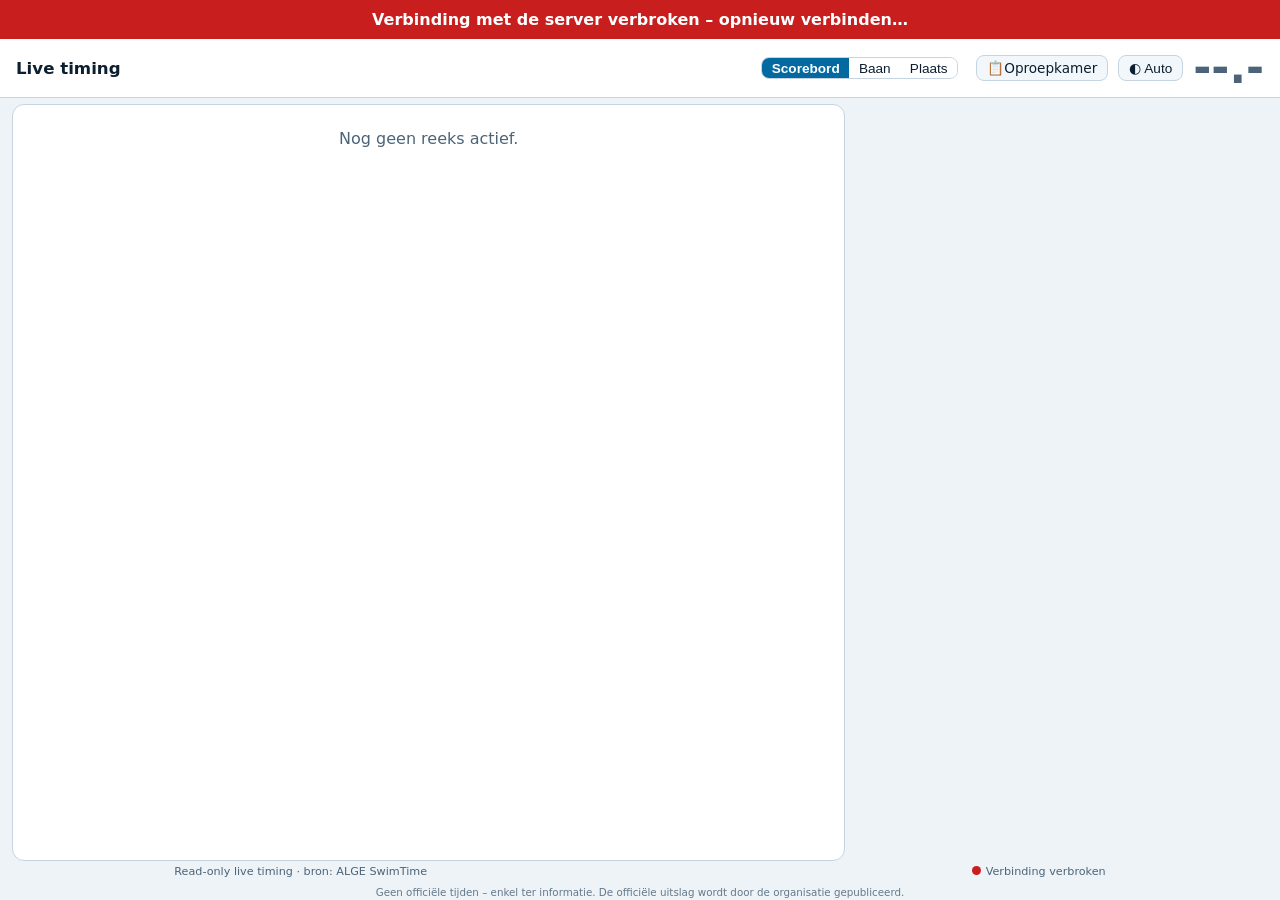
==== static/index.html @ dc3d82ea "1.1.18: race-weergave per baan (geschat, leert tempoverdeling), simulator met het ingeladen programm" ====
<!DOCTYPE html>
<html lang="nl-BE">
<head>
<meta charset="utf-8"><meta name="robots" content="noindex,nofollow">
<meta name="viewport" content="width=device-width, initial-scale=1">
<title>Live timing</title>
<script id="themeinit">
try{var t=localStorage.getItem('lt_theme');if(t==='light'||t==='dark')document.documentElement.setAttribute('data-theme',t)}catch(e){}
</script>
<style>
:root{color-scheme:dark;--amber:#ffa726;--bg:#07131f;--card:#0e2233;--card2:#12293d;--border:#23445e;--text:#e8f1f8;--muted:#9bb2c4;--accent:#38bdf8;--danger:#ff5d5d;--success:#34d399;--warning:#fbbf24;--gold:#f5c542;--silver:#cfd8e0;--bronze:#d9884a;--flash:#38bdf8;--onacc:#04121c;--onwarn:#111;--onok:#04121c;}
@media (prefers-color-scheme:light){:root:not([data-theme="dark"]){color-scheme:light;--amber:#b45309;--bg:#eef3f7;--card:#fff;--card2:#f2f7fb;--border:#c5d4e0;--text:#0b1f30;--muted:#4b6479;--accent:#0369a1;--danger:#c81e1e;--success:#047857;--warning:#92600a;--gold:#8a6400;--silver:#5b6b78;--bronze:#a2561c;--flash:#0ea5e9;--onacc:#fff;--onwarn:#fff;--onok:#fff;}}
:root[data-theme="light"]{color-scheme:light;--amber:#b45309;--bg:#eef3f7;--card:#fff;--card2:#f2f7fb;--border:#c5d4e0;--text:#0b1f30;--muted:#4b6479;--accent:#0369a1;--danger:#c81e1e;--success:#047857;--warning:#92600a;--gold:#8a6400;--silver:#5b6b78;--bronze:#a2561c;--flash:#0ea5e9;--onacc:#fff;--onwarn:#fff;--onok:#fff;}
:root[data-theme="dark"]{color-scheme:dark;--amber:#ffa726;--bg:#07131f;--card:#0e2233;--card2:#12293d;--border:#23445e;--text:#e8f1f8;--muted:#9bb2c4;--accent:#38bdf8;--danger:#ff5d5d;--success:#34d399;--warning:#fbbf24;--gold:#f5c542;--silver:#cfd8e0;--bronze:#d9884a;--flash:#38bdf8;--onacc:#04121c;--onwarn:#111;--onok:#04121c;}
*{box-sizing:border-box}
html,body{margin:0;background:var(--bg);color:var(--text);font-family:system-ui,-apple-system,"Segoe UI",Roboto,Arial,sans-serif;overflow-x:hidden}
main{max-width:1600px;margin:0 auto;padding:12px 16px 24px}
.banner{padding:10px 16px;font-weight:600;text-align:center}
.banner[hidden]{display:none}
#bnConn{background:var(--danger);color:#fff}
#bnData{background:var(--warning);color:var(--onwarn)}
header .meet{color:var(--muted);font-size:14px}
h1{font-size:clamp(18px,3.2vw,36px);margin:4px 0;line-height:1.2}
.topbar{position:sticky;top:0;z-index:20;display:flex;justify-content:space-between;align-items:center;gap:10px;padding:6px 16px;background:var(--card);border-bottom:1px solid var(--border)}
.tbt{font-size:13px;color:var(--muted);overflow:hidden;text-overflow:ellipsis;white-space:nowrap;min-width:0}
.mini{font-size:clamp(18px,4vw,30px);font-weight:700;font-variant-numeric:tabular-nums;white-space:nowrap}
.mini.running{color:var(--accent)}.mini.stopped{color:var(--success)}.mini.idle{color:var(--muted)}.mini.ready{color:var(--warning);font-size:14px;animation:pulse 1s infinite}
.sub{color:var(--muted);font-size:14px}
.clockbox{background:var(--card);border:1px solid var(--border);border-radius:12px;margin:12px 0;padding:10px 14px;text-align:center}
#clock{font-size:clamp(44px,14vw,140px);font-weight:700;line-height:1.05;font-variant-numeric:tabular-nums;letter-spacing:.02em}
#clock.ready{animation:pulse 1s infinite;color:var(--warning);font-size:clamp(28px,8vw,80px)}
#clock.running{color:var(--accent)}
#clock.stopped{color:var(--success)}
#clock.idle{color:var(--muted)}
@keyframes pulse{50%{opacity:.35}}
.records{font-size:13px;color:var(--muted);margin:6px 0}
.records b{color:var(--gold)}
.toolbar{display:flex;gap:8px;align-items:center;flex-wrap:wrap;margin:8px 0;font-size:13px;color:var(--muted)}
.seg{display:inline-flex;border:1px solid var(--border);border-radius:8px;overflow:hidden}
.seg button{background:var(--card);color:var(--text);border:0;padding:8px 12px;font-size:13px;cursor:pointer}
.seg button[aria-pressed=true]{background:var(--accent);color:var(--onacc);font-weight:700}
.tablewrap{overflow-x:auto;background:var(--card);border:1px solid var(--border);border-radius:12px}
table{border-collapse:collapse;width:100%}
th,td{padding:8px;text-align:right;white-space:nowrap;border-bottom:1px solid var(--border);font-variant-numeric:tabular-nums}
th{font-size:12px;color:var(--muted);font-weight:600;text-transform:uppercase}
td.l,th.l{text-align:left}
td.lane{text-align:center;font-weight:700;color:var(--muted);width:2.2em}
td.name{font-weight:600;max-width:42vw;overflow:hidden;text-overflow:ellipsis}
td.name small{display:none;color:var(--muted);font-weight:400}
tr.empty td{color:var(--muted);opacity:.5;padding:3px 8px;font-size:12px}
td.time{font-size:clamp(16px,2.2vw,28px);font-weight:600}
td.fin{font-size:clamp(17px,2.6vw,32px);font-weight:700}
td.rank{font-size:clamp(16px,2.2vw,28px);font-weight:700;text-align:center;width:2.6em}
td.rt{color:var(--muted)}
sup.r{font-size:10px;color:var(--muted);margin-left:3px}
.m{color:var(--danger)}
.mlab{display:inline-block;font-size:10px;font-weight:700;border:1px solid var(--danger);border-radius:4px;padding:0 3px;margin-left:4px;vertical-align:middle;color:var(--danger)}
.sus{color:var(--amber)}
.slab{display:inline-block;font-size:10px;font-weight:700;border:1px solid var(--amber);border-radius:4px;padding:0 4px;margin-left:4px;vertical-align:middle;color:var(--amber);cursor:help}
.legend{font-size:12px;color:var(--muted);margin:8px 2px 0;display:flex;gap:14px;flex-wrap:wrap;align-items:center}
.legend .mlab,.legend .slab{margin-left:0;margin-right:4px}
.corr{font-size:11px;color:var(--warning);margin-left:4px;cursor:help}
.p1{color:var(--gold)}.p2{color:var(--silver)}.p3{color:var(--bronze)}
td.fin.medal{box-shadow:inset 3px 0 0 currentColor}
.flash{animation:fl 1.5s ease-out both}
@keyframes fl{0%{background:var(--flash);color:#04121c}100%{background:transparent}}
.nodata{padding:24px;text-align:center;color:var(--muted)}
section.hist{margin-top:20px;background:var(--card);border:1px solid var(--border);border-radius:12px;padding:0 12px}
summary{cursor:pointer;padding:12px 0;font-weight:700;font-size:16px}
.hist input{width:100%;padding:10px;font-size:15px;border-radius:8px;border:1px solid var(--border);background:var(--card2);color:var(--text);margin-bottom:10px}
.hitem{border-top:1px solid var(--border);padding:10px 0}
.hitem h3{margin:0 0 6px;font-size:15px}
.hitem h3 span{color:var(--muted);font-weight:400;font-size:12px}
.hrow{display:flex;gap:8px;align-items:baseline;padding:3px 0;font-size:15px}
.hrow .pl{width:2em;text-align:center;font-weight:700}
.hrow .nm{flex:1;min-width:0;overflow:hidden;text-overflow:ellipsis;white-space:nowrap}
.hrow .cl{color:var(--muted);font-size:12px;width:4.5em}
.hrow .tm{font-weight:700;font-variant-numeric:tabular-nums}
footer{max-width:1600px;margin:0 auto;padding:8px 16px 20px;font-size:12px;color:var(--muted);display:flex;justify-content:space-between;gap:8px;flex-wrap:wrap}
.dot{display:inline-block;width:9px;height:9px;border-radius:50%;background:var(--danger);margin-right:5px}
.dot.ok{background:var(--success)}
td.sps{white-space:normal;text-align:left;min-width:14em}
.spg{display:grid;grid-template-columns:repeat(4,minmax(4.4em,1fr));gap:3px 8px;font-size:clamp(14px,1.7vw,24px);text-align:left}
.sc{display:flex;flex-direction:column;line-height:1.1;padding:1px 4px;border-radius:5px;min-width:0}
.sd{font-size:.5em;color:var(--muted);font-weight:600}
.stm{font-weight:600;white-space:nowrap}
.sc.fin .stm{font-weight:800}
.sc.fin{box-shadow:inset 0 -2px 0 var(--accent)}
.sc.empty .stm{color:var(--muted)}
.sc.m .stm{color:var(--danger)}
.sc.sus .stm{color:var(--amber)}
.sc .rsn{font-size:.5em;color:var(--danger);font-weight:600;line-height:1.1;overflow-wrap:anywhere}
body.jv .sc .rsn{display:block}
.chip.empty{opacity:.55}
@media (max-width:700px){.spg{font-size:13px;gap:2px 4px}td.sps{min-width:0}}
@media (max-width:560px){.col-club{display:none}td.name small{display:block}th,td{padding:8px 5px}}
@media (max-width:460px){.col-rt{display:none}}

#jury{display:none}
body.jury #jury{display:block}
body.jury section.hist{display:none}
body.jury main{max-width:1900px}
.jbtn{background:var(--card);color:var(--text);border:1px solid var(--border);border-radius:8px;padding:8px 12px;font-size:13px;cursor:pointer}
.jbtn[aria-pressed=true]{background:var(--accent);color:var(--onacc);font-weight:700}
@media (min-width:1000px){
 body.jury #layout{display:grid;grid-template-columns:minmax(0,var(--jl,67fr)) minmax(0,var(--jr,33fr));gap:16px;align-items:start}
 body.jury #cur{min-width:0}
 body.jury #jury{position:sticky;top:52px;max-height:calc(100vh - 64px);overflow-y:auto}
}
@media (max-width:999px){body.jury #jury{margin-top:16px}}
.jcard{background:var(--card);border:1px solid var(--border);border-radius:12px;padding:12px;margin-bottom:12px}
.jcard h3{margin:0 0 8px;font-size:clamp(15px,1.4vw,20px);line-height:1.25}
.jcard h3 small{color:var(--muted);font-weight:400;font-size:.75em;margin-left:6px}
.jbadge{display:inline-block;background:var(--danger);color:#fff;border-radius:999px;font-size:12px;padding:1px 8px;margin-left:6px;vertical-align:middle}
.issues{margin:0 0 10px;padding:0;list-style:none;font-size:clamp(13px,1.15vw,17px)}
.issues li{padding:5px 8px;border-left:4px solid;border-radius:4px;margin-bottom:4px;background:var(--card2)}
.issues .fout{border-color:var(--danger);color:var(--danger);font-weight:600}
.issues .waarschuwing{border-color:var(--amber);color:var(--amber)}
.issues .info{border-color:var(--accent);color:var(--muted)}
.issues .none{border-color:var(--success);color:var(--success)}
.jsw{padding:6px 0;border-top:1px solid var(--border)}
.jrow{display:grid;grid-template-columns:1.6em 1.6em 1fr auto auto;gap:8px;align-items:baseline;font-size:clamp(14px,1.25vw,19px)}
.jrow .pl{font-weight:700;text-align:center}
.jrow .ln{color:var(--muted);text-align:center}
.jrow .nm{overflow:hidden;text-overflow:ellipsis;white-space:nowrap;font-weight:600}
.jrow .nm small{color:var(--muted);font-weight:400;margin-left:6px}
.jrow .rt{color:var(--muted);font-size:.85em}
.jrow .tm{font-weight:700;font-variant-numeric:tabular-nums}
.chips{display:grid;grid-template-columns:repeat(4,1fr);gap:4px;margin-top:4px}
.chip{font-size:clamp(11px,.95vw,15px);background:var(--card2);border:1px solid var(--border);border-radius:6px;padding:2px 5px;font-variant-numeric:tabular-nums;white-space:nowrap;overflow:hidden}
.chip b{color:var(--muted);font-weight:600;margin-right:3px}
.chip{white-space:normal}
.chip.ok{background:rgba(52,211,153,.16);border-color:rgba(52,211,153,.65)}
.chip.bad{background:rgba(255,93,93,.18);border-color:var(--danger)}
.chip .ct{white-space:nowrap;font-weight:600}
.chip .why{display:block;font-size:.78em;line-height:1.2;color:var(--danger);font-weight:600;margin-top:2px;overflow-wrap:anywhere}
.jsw.bad{background:rgba(255,93,93,.12);border-radius:6px}
.jsw.bad .tm{color:var(--danger)}
.jwhy{font-size:clamp(11px,.95vw,14px);color:var(--danger);font-weight:600;padding:2px 0 0 3.6em;overflow-wrap:anywhere}
.jnone{font-size:13px;color:var(--muted);margin-top:6px}

.tbr{display:flex;align-items:center;gap:10px}
.tbtn{background:var(--card2);color:var(--text);border:1px solid var(--border);border-radius:8px;padding:4px 10px;font-size:13px;cursor:pointer;white-space:nowrap}
body.pub .jbtn,body.pub .legend,body.pub .toolbar{display:none}
.hch{margin:2px 0 6px 2.5em}

.rsn{display:none}
.keys{opacity:.8}
@media (min-width:1000px){
 html:has(body.jv.jury){height:100%}
 body.jv.jury{height:100vh;height:100dvh;overflow:hidden;display:flex;flex-direction:column}
 body.jv.jury .banner,body.jv.jury .topbar,body.jv.jury footer{flex:0 0 auto}
 body.jv.jury .topbar{padding:4px 16px}
 body.jv.jury .tbt{font-size:clamp(14px,1.3vw,20px);color:var(--text);font-weight:600}
 body.jv.jury .mini{font-size:clamp(28px,3.4vw,52px)}
 body.jv.jury main{flex:1 1 auto;min-height:0;max-width:none;width:100%;margin:0;padding:6px 12px 2px;display:flex;flex-direction:column}
 body.jv.jury header,body.jv.jury .clockbox,body.jv.jury .toolbar,body.jv.jury .records{display:none}
 body.jv.jury #layout{flex:1 1 auto;min-height:0;grid-template-columns:minmax(0,var(--jl,67fr)) minmax(0,var(--jr,33fr));gap:12px;align-items:stretch}
 body.jv.jury #cur{display:flex;flex-direction:column;min-height:0;min-width:0}
 body.jv.jury .tablewrap{flex:1 1 auto;min-height:0;overflow:hidden;font-size:var(--tf,16px)}
 body.jv.jury .tablewrap table{font-size:inherit}
 body.jv.jury .tablewrap td{font-size:1em;padding:.2em .45em}
 body.jv.jury .tablewrap td.time,body.jv.jury .tablewrap td.rank{font-size:1em}
 body.jv.jury .tablewrap td.fin{font-size:1.1em}
 body.jv.jury .tablewrap td.name{max-width:none}
 body.jv.jury .tablewrap th{font-size:.55em;padding:.3em .45em}
 body.jv.jury .tablewrap tr.empty td{font-size:.5em;padding:.1em .4em}
 body.jv.jury .tablewrap .mlab,body.jv.jury .tablewrap .slab,body.jv.jury .tablewrap .corr{font-size:.5em}
 body.jv.jury .tablewrap .rsn{display:block;font-weight:600;color:var(--danger);white-space:normal;line-height:1.1}
 body.jv.jury .tablewrap .spg{font-size:.95em;gap:.1em .5em}
 body.jv.jury .tablewrap th{position:sticky;top:0;background:var(--card);z-index:1}
 body.jv.jury .legend{flex:0 0 auto;font-size:11px;margin-top:4px}
 body.jv.jury #jury{position:static;top:auto;max-height:none;overflow:hidden;display:flex;flex-direction:column;gap:8px;min-height:0}
 body.jv.jury #jlist{display:flex;flex-direction:column;gap:8px;flex:1 1 auto;min-height:0}
 body.jv.jury .jcard{flex:1 1 0;min-height:0;overflow:hidden;margin:0;padding:.5em .7em;font-size:var(--jf,16px)}
 body.jv.jury .jcard h3{font-size:1.1em;margin-bottom:.4em}
 body.jv.jury .issues{font-size:.85em;margin-bottom:.5em}
 body.jv.jury .jrow{font-size:1em}
 body.jv.jury .chip{font-size:.8em}
 body.jv.jury .jwhy,body.jv.jury .jnone{font-size:.8em}
 body.jv.jury .jbadge{font-size:.7em}
 body.jv.jury footer{padding:2px 16px;font-size:11px}
 body.jv.jury.idle,body.jv.jury.idle *{cursor:none}
}

#nextbar{margin:8px 0;border:2px solid var(--accent);border-radius:10px;background:var(--card2);padding:8px 12px}
#nextbar[hidden]{display:none}
.nx1{font-weight:700;font-size:clamp(15px,2vw,24px);color:var(--accent)}
.nx2{font-size:clamp(12px,1.4vw,17px);margin-top:3px;line-height:1.35}
@media (min-width:1000px){
 body.jv.jury #nextbar{flex:0 0 auto;margin:0 0 6px;padding:4px 10px}
 body.jv.jury .nx1{font-size:clamp(14px,1.3vw,20px)}
 body.jv.jury .nx2{font-size:clamp(11px,.95vw,15px);max-height:2.8em;overflow:hidden}
}

.peer{display:block;font-size:.55em;color:var(--muted);font-weight:500;line-height:1.15;white-space:normal;overflow-wrap:anywhere}
.peer.ex{color:var(--danger);font-weight:700}
.sc.pex{background:rgba(255,93,93,.16);outline:1px solid var(--danger)}
.dbl{font-size:.8em;color:var(--muted);border:1px solid var(--border);border-radius:3px;padding:0 3px;margin-left:5px;font-weight:600}
.chip .peer{font-size:.78em}
.jwhy.pmut{color:var(--muted);font-weight:400}
.modal{position:fixed;inset:0;background:rgba(0,0,0,.6);z-index:100;display:flex;align-items:center;justify-content:center;padding:16px}
.modal[hidden]{display:none}
.mbox{background:var(--card);color:var(--text);border:1px solid var(--border);border-radius:12px;padding:16px;max-width:560px;width:100%;position:relative;max-height:90vh;overflow:auto}
.mbox h2{margin:0 0 10px;font-size:20px}
.mbox input{width:100%;padding:9px;font-size:15px;border-radius:8px;border:1px solid var(--border);background:var(--card2);color:var(--text);margin:4px 0 10px}
.mbox table.st{width:100%;font-size:14px;margin-bottom:10px}
.mbox table.st td{text-align:left;padding:3px 6px;white-space:normal;border:0}
.mbox table.st td:first-child{color:var(--muted);width:42%}
.mbox .conf{border:1px solid var(--warning);border-radius:8px;padding:10px;margin:8px 0}
.mbox .conf[hidden]{display:none}
.mx{position:absolute;top:6px;right:10px;background:none;border:0;color:var(--text);font-size:26px;cursor:pointer}
.dbline{font-variant-numeric:tabular-nums}

.mems{margin:0 0 4px 1.6em;font-size:.82em}
.mem{display:grid;grid-template-columns:1.6em minmax(8em,1fr) auto 5.2em 5.2em;gap:0 .6em;align-items:baseline;padding:.08em 0;font-variant-numeric:tabular-nums;color:var(--text)}
.mem .mp{color:var(--muted);text-align:center}
.mem .mn small{color:var(--muted);margin-left:.5em}
.mem .mw{color:var(--muted);text-align:right;font-size:.9em}
.mem .mw.ex{color:var(--danger);font-weight:700}
.mem .ml{text-align:right;font-weight:600}
.mem .mc{text-align:right;color:var(--muted)}
.mems .chips{margin:2px 0 4px 2.2em}
.memrow td{padding-top:0;text-align:left;white-space:normal}
tr.hasmem td{border-bottom:0}
@media (max-width:560px){.mem{grid-template-columns:1.4em minmax(5em,1fr) auto 4.2em 4.2em}}

/* ===== leesbaarheid en schaling ===== */
html{font-size:clamp(16px,calc(.55vw + .6vh),40px)}
body{font-size:1rem}
main,footer{max-width:100rem}
body.jury main{max-width:118rem}
.banner{font-size:1rem}
header .meet,.sub{font-size:max(12px,.9rem)}
h1{font-size:clamp(18px,3.2vw,2.3rem)}
.tbt{font-size:max(12px,.85rem)}
.mini{font-size:clamp(18px,4vw,1.9rem)}
.mini.ready{font-size:max(12px,.9rem)}
#clock{font-size:clamp(44px,14vw,9rem)}
#clock.ready{font-size:clamp(28px,8vw,5rem)}
.records,.legend,.toolbar{font-size:max(12px,.85rem)}
.seg button,.jbtn,.tbtn{font-size:max(12px,.85rem)}
.segtop{margin-right:.5rem}
.segtop button{padding:.15rem .6rem}
th.sortable{cursor:pointer;user-select:none}
th.sortable:hover{color:var(--text)}
th{font-size:max(11px,.75rem)}
th,td{padding:.5rem}
tr.empty td{font-size:max(12px,.75rem);padding:.2rem .5rem}
td.time{font-size:1.15rem}
td.fin{font-size:1.35rem}
td.rank{font-size:1.2rem}
td.name small{font-size:max(11px,.8em)}
.spg{font-size:1.1rem}
sup.r{font-size:max(11px,.55em)}
.mlab,.slab,.dbl,.corr{font-size:max(11px,.6em)}
.sd{font-size:max(11px,.5em)}
.sc .rsn{font-size:max(11px,.5em)}
.peer{font-size:max(11px,.55em)}
.chip{font-size:max(12px,.8rem)}
.chip .why,.chip .peer{font-size:max(11px,.78em)}
.jcard h3{font-size:1.15rem}
.jcard h3 small{font-size:max(11px,.75em)}
.jbadge{font-size:max(11px,.7em)}
.jrow{font-size:1.05rem}
.jrow .rt{font-size:max(11px,.85em)}
.jwhy,.jnone{font-size:max(11px,.8rem)}
.nodata{font-size:1rem}
summary{font-size:1.05rem}
.hist input{font-size:1rem}
.hitem h3{font-size:1rem}
.hitem h3 span{font-size:max(12px,.8em)}
.hrow{font-size:1rem}
.hrow .cl{font-size:max(12px,.8em)}
footer{font-size:max(12px,.75rem)}
.nx1{font-size:clamp(15px,2vw,1.5rem)}
.nx2{font-size:max(12px,.9rem)}
.mems{font-size:max(12px,.82em)}
.mem .mw{font-size:max(11px,.9em)}
.chips{grid-template-columns:repeat(4,minmax(0,1fr))}
@media (min-width:1000px){
 body.jv.jury .tbt{font-size:clamp(14px,1.3vw,1.3rem)}
 body.jv.jury .mini{font-size:clamp(28px,3.4vw,3.3rem)}
 body.jv.jury #layout{grid-template-rows:minmax(0,1fr)}
 body.jv.jury .tablewrap th{font-size:max(11px,.55em)}
 body.jv.jury .tablewrap tr.empty td{font-size:max(11px,.5em)}
 body.jv.jury .tablewrap .mlab,body.jv.jury .tablewrap .slab,body.jv.jury .tablewrap .corr{font-size:max(11px,.5em)}
 body.jv.jury .chip{font-size:max(12px,.8em)}
 body.jv.jury .jcard h3 small{font-size:max(11px,.75em)}
 body.jv.jury .jbadge{font-size:max(11px,.7em)}
 body.jv.jury .jwhy,body.jv.jury .jnone{font-size:max(11px,.8em)}
 body.jv.jury .nx1{font-size:max(14px,1rem)}
 body.jv.jury .nx2{font-size:max(12px,.85rem)}
 body.jv.jury .legend{font-size:max(11px,.7rem)}
 body.jv.jury footer{font-size:max(11px,.7rem)}
}
@media (max-width:699px){
 .tablewrap{overflow:visible;background:none;border:0}
 table,tbody{display:block}
 thead{display:none}
 tbody tr{display:block;border:0}
 tbody tr.empty{display:none}
 tbody tr:not(.memrow):not(.empty){display:grid;grid-template-columns:2.8em minmax(0,1fr) auto 2.2em;grid-template-areas:"lane name fin rank" "rt sps sps sps";align-items:center;gap:.15rem .4rem;background:var(--card);border:1px solid var(--border);border-radius:10px;margin:.4rem 0;padding:.45rem .5rem}
 tbody tr.hasmem{border-bottom-left-radius:0;border-bottom-right-radius:0;margin-bottom:0}
 tbody tr.memrow{background:var(--card);border:1px solid var(--border);border-top:0;border-radius:0 0 10px 10px;margin:0 0 .4rem;padding:0 .5rem .4rem}
 tbody tr.memrow td:first-child{display:none}
 tbody td{display:block;border:0;padding:0;width:auto}
 td.lane{grid-area:lane}
 td.name{grid-area:name;max-width:none;text-align:left;min-width:0}
 td.name small{display:block}
 td.col-club{display:none}
 td.col-rt{grid-area:rt;display:block;text-align:center}
 td.sps{grid-area:sps;min-width:0}
 td.fin{grid-area:fin}
 td.rank{grid-area:rank}
 .spg{grid-template-columns:repeat(4,minmax(0,1fr));font-size:.95rem;gap:.15rem .3rem}
}

#splash{position:fixed;inset:0;width:100vw;height:100vh;height:100dvh;z-index:200;pointer-events:none;visibility:hidden;opacity:0;background:linear-gradient(180deg,var(--bg) 0%,var(--card2) 100%);transition:opacity .45s ease,visibility 0s linear .45s;overflow:hidden;--swh:clamp(90px,17vh,240px);--sww:calc(var(--swh)*2.2)}
#splash.on{visibility:visible;opacity:1;transition:opacity .3s ease}
#splash>svg{position:absolute;inset:0;width:100%;height:100%}
#splash .wave{fill:var(--accent);animation:spwv linear infinite}
#splash .w1{opacity:.36;animation-duration:3.2s}
#splash .w2{opacity:.18;animation-duration:4.6s;animation-direction:reverse}
#splash .w3{opacity:.5;animation-duration:2.4s}
@keyframes spwv{to{transform:translateX(-1200px)}}
#splash .swim{display:none!important;position:absolute;left:0;top:calc(60% - var(--swh)*.62);width:var(--sww);height:var(--swh);transform:translateX(calc(-1 * var(--sww)))}
#splash.run .swim{animation:spsw var(--swd,2s) linear both}
@keyframes spsw{from{transform:translateX(calc(-1 * var(--sww)))}to{transform:translateX(100vw)}}
#splash .swim svg{width:100%;height:100%;overflow:visible;animation:spbob .45s ease-in-out infinite alternate}
@keyframes spbob{to{transform:translateY(-6%)}}
#splash .swm{filter:drop-shadow(0 0 5px var(--accent))}
#splash .sb{fill:var(--text)}
#splash .lg,#splash .arm{fill:none;stroke:var(--text);stroke-width:8;stroke-linecap:round}
#splash .cap{fill:var(--accent)}
#splash .arm{transform-box:fill-box;transform-origin:0% 100%;animation:sparm .55s ease-in-out infinite alternate}
#splash .a2{animation-delay:-.55s}
@keyframes sparm{from{transform:rotate(-55deg)}to{transform:rotate(60deg)}}
#splash .lg{transform-box:fill-box;transform-origin:100% 50%;animation:splg .22s ease-in-out infinite alternate}
#splash .l2{animation-delay:-.22s}
@keyframes splg{from{transform:rotate(-9deg)}to{transform:rotate(9deg)}}
#splash .tr{fill:var(--accent);transform-box:fill-box;transform-origin:center;animation:sptr .6s ease-out infinite}
#splash .tr:nth-child(2){animation-delay:-.2s}#splash .tr:nth-child(3){animation-delay:-.4s}#splash .tr:nth-child(4){animation-delay:-.1s}
@keyframes sptr{from{opacity:.9;transform:scale(1)}to{opacity:0;transform:translate(-14px,-6px) scale(1.7)}}
#splash .bub{fill:none;stroke:var(--accent);stroke-width:2;opacity:0;animation:spbub var(--bd,2s) ease-in infinite}
@keyframes spbub{0%{transform:translateY(0);opacity:0}25%{opacity:.7}100%{transform:translateY(-420px);opacity:0}}
#splash .spn{position:absolute;left:4vw;right:4vw;bottom:5%;height:30%;display:flex;align-items:center;justify-content:center;text-align:center;overflow:hidden;color:#fff;opacity:0;font-weight:700;font-size:clamp(14px,2.2vw,2.3rem);line-height:1.35;letter-spacing:.02em;mix-blend-mode:soft-light;pointer-events:none}
#splash.on .spn{animation:spfade .8s .3s ease both;opacity:.45}
#splash .spn[hidden]{display:none}
#splash .spn .spnt{display:inline-block}
#splash .spn .spnt span{display:inline-block;margin:0 .9em}
#splash .spn.scroll{justify-content:flex-start;white-space:nowrap;height:14%;bottom:12%;left:0;right:0}
#splash .spn.scroll .spnt{animation:spnm var(--snd,10s) linear infinite;padding-left:4vw}
@keyframes spnm{from{transform:translateX(0)}to{transform:translateX(-50%)}}
#splash .spn i{display:inline-block;font-style:normal;animation:spwave 1.8s ease-in-out infinite;animation-delay:calc(var(--i) * -.09s)}
@keyframes spwave{0%,100%{transform:translateY(0)}50%{transform:translateY(-.16em)}}
@media (prefers-reduced-motion:reduce){#splash .spn.scroll .spnt{animation:none}#splash .spn i{animation:none}}
#splash .spt{position:absolute;left:0;right:0;top:20%;text-align:center;padding:0 5vw;color:var(--text);opacity:0}
#splash.run .spt{animation:spfade .6s .1s ease both}
@keyframes spfade{from{opacity:0;transform:translateY(14px)}to{opacity:1;transform:none}}
#splash .sp1{font-size:clamp(26px,5.5vw,5.5rem);font-weight:800;line-height:1.15}
#splash .sp2{font-size:clamp(18px,3vw,3rem);color:var(--accent);font-weight:700;margin-top:.5em}
@media (prefers-reduced-motion:reduce){#splash .spb,#splash .wv{display:none}#splash .swim{animation:none!important;transform:none;left:calc(50% - var(--sww)/2)}#splash .swim svg,#splash .arm,#splash .lg,#splash .tr{animation:none}#splash.run .spt{animation:spfade2 .4s ease both}@keyframes spfade2{from{opacity:0}to{opacity:1}}}
#splchk{display:inline-flex;gap:.35rem;align-items:center;cursor:pointer}
#splchk[hidden]{display:none}
.disclaimer{flex-basis:100%;order:9;text-align:center;font-size:.92em;opacity:.85}#simban{position:fixed;top:0;left:50%;transform:translateX(-50%);z-index:60;background:#f59e0b;color:#1a1200;font-weight:800;letter-spacing:.06em;padding:3px 16px;border-radius:0 0 10px 10px;font-size:clamp(12px,1.3vw,18px);box-shadow:0 2px 10px rgba(0,0,0,.35);pointer-events:none}#simban[hidden]{display:none}
/* ---- telefoon (publiek): huidige reeks altijd volledig op het scherm ---- */
body.phone main{padding:2px 8px 16px}
body.phone .clockbox,body.phone .records,body.phone .toolbar,body.phone .legend,body.phone header .meet,body.phone header .sub{display:none!important}
body.phone .topbar{padding:3px 10px}
body.phone #cur{font-size:var(--mf,16px)}
body.phone #cur h1{font-size:1.02em;margin:.2em 0 .25em;line-height:1.2}
body.phone #nextbar{font-size:.78em;margin:.2em 0}
body.phone .tablewrap{font-size:1em}
body.phone tbody tr:not(.memrow):not(.empty){grid-template-columns:1.7em minmax(0,1fr) auto 1.6em;gap:0 .4em;margin:.2em 0;padding:.22em .45em;border-radius:.45em;font-size:1em;line-height:1.15}
body.phone td.lane{font-size:1.05em}
body.phone td.name{font-size:.95em;white-space:nowrap;overflow:hidden;text-overflow:ellipsis}
body.phone td.name small{font-size:.74em;max-width:100%;overflow:hidden;text-overflow:ellipsis}
body.phone td.fin{font-size:1.12em}
body.phone td.rank{font-size:1.05em}
body.phone td.col-rt{font-size:.7em}
body.phone .spg{font-size:.78em;gap:0 .3em}
body.phone .sd,body.phone sup.r,body.phone .mlab{font-size:.62em}
body.phone tbody tr.hasmem{margin-bottom:0}
body.phone tbody tr.memrow{font-size:.74em;margin:0 0 .2em;padding:0 .6em .3em}
body.phone .nodata{font-size:.9em}
body.phone.nosp td.sps,body.phone.nosp td.col-rt{display:none}
body.phone.nosp tbody tr:not(.memrow):not(.empty){grid-template-areas:"lane name fin rank"}
body.phone.nomem tbody tr.memrow{display:none}
body.phone.nomem tbody tr.hasmem{margin-bottom:.2em;border-radius:.45em}
body.phone #simban{font-size:10px;padding:1px 10px;top:auto;bottom:0;border-radius:8px 8px 0 0}
body.phone .disclaimer{font-size:11px}

/* ---- tussenscherm op een staand scherm (gsm) ---- */
#splash.portrait .spt{top:11%;padding:0 6vw}
#splash.portrait .sp1{font-size:clamp(24px,8.4vw,3.2rem);line-height:1.12}
#splash.portrait .sp1 .spe{display:block;font-size:.62em;color:var(--muted);font-weight:700;letter-spacing:.04em;margin-bottom:.25em}
#splash.portrait .sp2{font-size:clamp(18px,6vw,2.4rem);margin-top:.45em}
#splash.portrait .spn{left:5vw;right:5vw;bottom:4%;height:38%;font-size:clamp(15px,4.6vw,1.6rem);line-height:1.3;align-items:center}
#splash.portrait .spn .spnt span{display:block;margin:.1em 0}
#splash.portrait .spn.scroll{height:38%;bottom:4%;left:5vw;right:5vw;white-space:normal;justify-content:center;align-items:flex-start}
#splash.portrait .spn.scroll .spnt{animation:spnv var(--snd,10s) linear infinite;padding:0}
@keyframes spnv{from{transform:translateY(0)}to{transform:translateY(-50%)}}
a.tblink{text-decoration:none;display:inline-flex;align-items:center}
.tblink .tbs,.tblink .tbx{display:none}
body.phone .tblink .tbl,body.phone .tblink .tbi{display:none}body.phone .tblink .tbs{display:inline}
body.phone #crbtn{font-weight:700;color:var(--amber);border-color:var(--amber)}
@media (max-width:379px){body.phone .tblink .tbs{display:none}body.phone .tblink .tbx{display:inline}}
body.phone .topbar{gap:6px;padding:3px 8px}body.phone .tbr{gap:5px}body.phone .tbt{display:none}
body.phone .tbtn{padding:3px 7px;font-size:12px}body.phone .seg button{padding:3px 7px;font-size:12px}body.phone .mini{font-size:20px}
@media (max-width:379px){body.phone #themebtn{display:none}body.phone .seg button{padding:3px 5px}}
</style>
</head>
<body>
<div id="bnConn" class="banner" role="alert" hidden>Verbinding met de server verbroken – opnieuw verbinden…</div>
<div id="bnData" class="banner" role="alert" hidden>Server ontvangt momenteel geen gegevens van het tijdsysteem.</div>
<div class="topbar" id="topbar"><span class="tbt" id="tbTitle">Live timing</span><span class="tbr"><button type="button" class="tbtn" id="dbbtn" hidden>Database</button><label class="tbtn" id="splchk" hidden><input type="checkbox" id="splchkbox" style="margin:0"> Tussenscherm</label><button type="button" class="tbtn" id="spltest" hidden title="Tussenscherm afspelen voor de huidige reeks (test)">&#9654; Test</button><a class="tbtn tblink" id="crbtn" href="/callroom" title="Oproepkamer: wie zit er in de oproepkamer en aan de startblok"><span class="tbi" aria-hidden="true">&#128203;</span><span class="tbl"> Oproepkamer</span><span class="tbs">Callroom</span><span class="tbx">Call</span></a><button type="button" class="tbtn" id="themebtn"></button><span class="mini idle" id="mini">--.-</span></span></div>
<main>
<div id="layout"><div id="cur">
<header>
  <div class="meet" id="meet"></div>
  <h1 id="title">Live timing</h1>
  <div class="sub" id="sub"></div>
</header>
<div id="nextbar" hidden></div>
<div class="clockbox"><div id="clock" class="idle">--.-</div></div>
<div class="records" id="records"></div>
<div class="toolbar">
  <span>Volgorde:</span>
  <div class="seg" role="group" aria-label="Sortering">
    <button data-sort="auto" aria-pressed="true">Volg scorebord</button>
    <button data-sort="lane" aria-pressed="false">Per baan</button>
    <button data-sort="rank" aria-pressed="false">Per plaats</button>
  </div>
  <button type="button" class="jbtn" id="jbtn" aria-pressed="false">Jurymodus</button>
  <button type="button" class="jbtn" id="rvbtn" aria-pressed="false">Race</button>
</div>
<div class="tablewrap" id="tablewrap"><div class="nodata">Wachten op gegevens…</div></div>
<div class="legend"><span><span class="mlab">M</span>= manueel opgehoogd (geen paneeltijd)</span><span><span class="slab">!</span>fout doorgegeven door SwimTime</span><span><span class="corr" style="margin:0 4px 0 0">&#9998;</span>gecorrigeerd</span></div>
</div><aside id="jury" aria-label="Overzicht vorige reeksen"><div id="jlist"></div></aside></div>
<section class="hist">
  <details id="histd">
    <summary>Vorige reeksen (<span id="hcount">0</span>)</summary>
    <input type="search" id="hsearch" placeholder="Zoek op naam of club…" aria-label="Zoek in vorige reeksen">
    <div id="hlist"></div>
  </details>
</section>
</main>
<div id="simban" hidden>SIMULATIE – geen echte wedstrijd</div>
<footer><span>Read-only live timing · bron: ALGE SwimTime</span><span class="keys" id="keys">sneltoetsen: F volledig scherm · T thema · J jurymodus · B baan · P plaats · S scorebord · X tussenscherm · V tussenscherm testen</span><span class="dbline" id="dbline"></span><span><a id="pubLink" href="/" style="color:inherit;margin-right:10px">publieke weergave</a><a id="crLink" href="/callroom" style="color:inherit;margin-right:10px">oproepkamer</a><a class="gear" href="/settings" aria-label="Instellingen" title="Instellingen" style="color:inherit;text-decoration:none;margin-right:10px">&#9881;</a><span class="dot" id="dot"></span><span id="cstat">Verbinden…</span></span><span class="disclaimer">Geen officiële tijden – enkel ter informatie. De officiële uitslag wordt door de organisatie gepubliceerd.</span></footer>
<div id="splash" aria-hidden="true"><svg class="spb" viewBox="0 0 1200 600" preserveAspectRatio="xMidYMax slice" aria-hidden="true"><g id="spg"></g></svg><svg class="wv" viewBox="0 0 1200 600" preserveAspectRatio="none" aria-hidden="true"><g id="spwb"></g></svg><div class="swim"><svg viewBox="-110 -62 220 100" aria-hidden="true"><g class="swm"><g><circle class="tr" cx="-94" cy="6" r="4"/><circle class="tr" cx="-106" cy="-2" r="3"/><circle class="tr" cx="-100" cy="14" r="3.5"/><circle class="tr" cx="-86" cy="12" r="2.5"/></g><path class="lg l1" d="M-40 2 Q-66 8 -86 -2"/><path class="lg l2" d="M-40 4 Q-66 16 -86 12"/><ellipse class="sb" cx="0" cy="2" rx="44" ry="12"/><circle class="sb" cx="56" cy="-2" r="11"/><path class="cap" d="M45 -7 Q56 -19 67 -7Z"/><g transform="translate(30 -4)"><path class="arm a1" d="M0 0 Q28 -54 62 -22"/></g><g transform="translate(30 -4)"><path class="arm a2" d="M0 0 Q28 -54 62 -22"/></g></g></svg></div><svg class="wv" viewBox="0 0 1200 600" preserveAspectRatio="none" aria-hidden="true"><g id="spwf"></g></svg><div class="spt"><div class="sp1" id="sp1"></div><div class="sp2" id="sp2"></div></div><div class="spn" id="spn" hidden><div class="spnt" id="spnt"></div></div></div>
<div id="dbmodal" class="modal" hidden role="dialog" aria-modal="true" aria-labelledby="dbt"><div class="mbox">
<button type="button" class="mx" id="dbx" aria-label="Sluiten">&times;</button>
<h2 id="dbt">SwimTime-database</h2>
<label for="dbpath">Pad naar het bronbestand</label><input id="dbpath" type="text" autocomplete="off">
<table class="st" id="dbstat"></table>
<div class="conf" id="dbconf" hidden><div>Kopie nemen van de SwimTime-database? Er wordt enkel gelezen; doe dit bij voorkeur tussen reeksen.</div><div style="margin-top:8px;display:flex;gap:8px"><button type="button" class="tbtn" id="dbyes">Ja, kopie nemen</button><button type="button" class="tbtn" id="dbno">Annuleren</button></div></div>
<div id="dbres" style="margin:6px 0;font-weight:600"></div>
<button type="button" class="tbtn" id="dbsync" style="padding:8px 14px;font-size:15px">Synchroniseren</button>
<div id="dblive" style="margin-top:12px;border-top:1px solid var(--border);padding-top:10px">
<label style="display:flex;gap:10px;align-items:center;font-weight:700;cursor:pointer"><input type="checkbox" id="dblivechk" style="width:1.2em;height:1.2em;margin:0"> Live database</label>
<div id="dblivehelp" style="font-size:13px;color:var(--muted);margin-top:4px"></div>
<div class="conf" id="dbliveconf" hidden><div>Live database inschakelen? De server leest dan voortdurend mee (enkel kopiëren, geen schrijven). Gebruik dit alleen als SwimTime stabiel draait.</div><div style="margin-top:8px;display:flex;gap:8px"><button type="button" class="tbtn" id="dbliveyes">Ja, inschakelen</button><button type="button" class="tbtn" id="dbliveno">Nee</button></div></div>
<div id="dbliveres" style="margin-top:4px;font-weight:600"></div>
</div>
<div id="dbauto" style="margin-top:12px;font-size:13px;color:var(--muted)"></div>
</div></div>
<script>
(function(){
'use strict';
var S=null,H=[],clk={status:'idle',rt:null,at:0},conn=false,sortMode='auto',flashAt={},prevT={},firstState=true,demo=/[?&]demo=1/.test(location.search);
var $=function(i){return document.getElementById(i)};
var isJury=location.pathname.replace(/\/+$/,'')==='/jury',Q=isJury?'?view=jury':'';
document.body.classList.add(isJury?'jv':'pub');var pubSplit=!isJury;if(pubSplit)document.body.classList.add('jv');
if(!isJury){var g0=document.querySelector('.gear'),pl0=$('pubLink');if(g0)g0.remove();var k0=$('keys');if(k0)k0.remove();var lg0=document.querySelector('.legend');if(lg0)lg0.remove();['dbline','dbbtn','dbmodal','crLink','splchk'].forEach(function(i){var x=$(i);if(x)x.remove()});if(pl0)pl0.remove()}

var tcur='auto';try{tcur=localStorage.getItem('lt_theme')||'auto'}catch(e){}
function themeApply(){var h=document.documentElement;if(tcur==='light'||tcur==='dark')h.setAttribute('data-theme',tcur);else h.removeAttribute('data-theme');
  var b=$('themebtn');b.textContent=tcur==='light'?'\u2600 Licht':(tcur==='dark'?'\u263E Donker':'\u25D0 Auto');b.title='Thema: '+(tcur==='light'?'licht':(tcur==='dark'?'donker':'automatisch'))+' (klik om te wisselen)';b.setAttribute('aria-label',b.title)}
$('themebtn').addEventListener('click',function(){tcur={auto:'light',light:'dark',dark:'auto'}[tcur]||'auto';try{localStorage.setItem('lt_theme',tcur)}catch(e){}themeApply()});
themeApply();

function esc(s){return String(s==null?'':s).replace(/[&<>"']/g,function(c){return {'&':'&amp;','<':'&lt;','>':'&gt;','"':'&quot;',"'":'&#39;'}[c]})}
function p2(n){return n<10?'0'+n:''+n}
function fmt(t){if(t==null)return '';var c=Math.floor(t/100),s=Math.floor(c/100),h=c%100,m=Math.floor(s/60);return m>0?m+':'+p2(s%60)+'.'+p2(h):s+'.'+p2(h)}
function fmtRT(t){if(t==null)return '';var c=Math.floor(t/100);return Math.floor(c/100)+'.'+p2(c%100)}
function fmtClock(t){var s=Math.floor(t/10000),m=Math.floor(s/60);return m+':'+p2(s%60)}
try{var sv=localStorage.getItem('lt_sort');if(sv==='lane'||sv==='rank'||sv==='auto')sortMode=sv}catch(e){}
function name(l){return ((l.firstName||'')+' '+(l.lastName||'')).trim()||l.team||''}
function hasName(l){return name(l)!==''}
function isEmpty(l){return !hasName(l)&&(!l.splits||!l.splits.length)&&l.final==null}

function opt(k){if(!isJury&&(k==='show_manual'||k==='show_suspect'))return false;return !(S&&S.settings&&S.settings[k]===false)}
function tcell(t,manual,ow,extra,rank,key,sus){
  if(!isJury)ow=null;manual=manual&&opt('show_manual');sus=opt('show_suspect')?sus:null;
  if(t==null)return '<td class="'+extra+'">–</td>';
  var cls=extra+(manual?' m':(sus?' sus':'')),st='';
  if(key){var tt=flashAt[key];if(tt){var el=Date.now()-tt;if(el<1500){cls+=' flash';st=' style="animation-delay:-'+el+'ms"'}}}
  var h=fmt(t);
  if(manual)h+='<span class="mlab" title="Manueel opgehoogd (geen paneeltijd)">M</span>';
  if(sus)h+='<span class="slab" title="'+esc(sus)+'">!</span><span class="rsn">'+esc(sus)+'</span>';
  if(ow!=null)h+='<span class="corr" title="was '+esc(fmt(ow))+'">&#9998; gecorrigeerd</span><span class="rsn">was '+esc(fmt(ow))+'</span>';
  if(rank!=null&&extra.indexOf('sp')>=0)h+='<sup class="r">'+rank+'</sup>';
  return '<td class="'+cls+'"'+st+'>'+h+'</td>';
}
function detectFlash(lanes){
  var now=Date.now();
  (lanes||[]).forEach(function(l){
    (l.splits||[]).forEach(function(s){var k=l.lane+'s'+s.distance;if(s.time!=null&&prevT[k]!==s.time){flashAt[k]=now;prevT[k]=s.time}});
    var k2=l.lane+'f';if(l.final!=null&&prevT[k2]!==l.final){flashAt[k2]=now;prevT[k2]=l.final}
  });
}
var splashT=null,splashInit=false;
function splashBuild(){
  if(splashInit)return;splashInit=true;
  function wp(y,a){var d='M0 '+y;for(var x=0;x<2400;x+=150)d+=' q 37.5 '+(-a)+' 75 0 t 75 0';return d+' V600 H0Z'}
  var h='';
  for(var i=0;i<12;i++){var cx=60+Math.random()*1080,r0=3+Math.random()*7;h+='<circle class="bub" cx="'+cx.toFixed(0)+'" cy="'+(560-Math.random()*80).toFixed(0)+'" r="'+r0.toFixed(1)+'" style="--bd:'+(1.4+Math.random()*1.6).toFixed(1)+'s;animation-delay:-'+(Math.random()*2).toFixed(1)+'s"/>'}
  $('spg').innerHTML=h;
  $('spwb').innerHTML='<path class="wave w2" d="'+wp(345,14)+'"/>';
  $('spwf').innerHTML='<path class="wave w1" d="'+wp(362,12)+'"/><path class="wave w3" d="'+wp(386,10)+'"/>';
}
function juryOn(st){
  var o=null;
  if(!(dbI&&dbI.canEdit)){try{o=localStorage.getItem('lt_splash_jury')}catch(e){}}
  if(o==='1')return true;if(o==='0')return false;
  return st.splash_jury!==false;
}
function splUpdate(){
  if(!isJury)return;
  var b=$('splchkbox'),on=juryOn((S&&S.settings)||{});
  $('spltest').onclick=splTest;
  b.checked=on;$('splchk').title=(dbI&&dbI.canEdit)?'Tussenscherm op de jurypagina (instelling van de server)':'Enkel in deze browser';
}
function splToggle(){
  if(!isJury)return;
  var st=(S&&S.settings)||{},want=!juryOn(st);
  if(dbI&&dbI.canEdit){
    var h=atok();h['Content-Type']='application/json';
    if(S){S.settings=S.settings||{};S.settings.splash_jury=want}
    splUpdate();
    fetch('/api/settings',{method:'POST',headers:h,body:JSON.stringify({splash_jury:want})}).catch(function(){});
  }else{
    try{localStorage.setItem('lt_splash_jury',want?'1':'0')}catch(e){}
    splUpdate();
  }
}
function splashAllowed(s){
  var st=s.settings||{};
  return st.splash_enabled!==false&&(!isJury||juryOn(st));
}
function splTest(){if(S)showSplash(S)}
function splashNames(s){
  var el=$('spn'),t=$('spnt');if(!el||!t)return;
  var names=(s.lanes||[]).slice().sort(function(a,b){return a.lane-b.lane}).map(function(l){
    return ((l.firstName||'')+' '+(l.lastName||'')).trim()||l.team||'';}).filter(Boolean);
  if(!names.length){el.hidden=true;t.textContent='';return}
  el.hidden=false;el.classList.remove('scroll');
  var k=0,html=names.map(function(n){return '<span>'+n.split('').map(function(ch){return '<i style="--i:'+(k++)+'">'+(ch===' '?'&nbsp;':esc(ch))+'</i>'}).join('')+'</span>'}).join('');
  t.innerHTML=html;
  var availH=el.clientHeight||window.innerHeight*0.30;
  if(el.clientWidth>0&&t.scrollHeight>availH+2){   // enkel meten als er layout is (zichtbaar venster)
    t.innerHTML=html+html;el.classList.add('scroll');
    var secs=parseFloat((s.settings||{}).splash_seconds)||5;
    el.style.setProperty('--snd',($('splash').classList.contains('portrait')?Math.max(6,names.length*1.1):Math.max(4,secs*1.6))+'s');
  }
}
window.__ltSplashNames=splashNames;window.__ltSplashTest=function(){if(S)showSplash(S)};

function splashOrient(){
  var sp=$('splash');if(!sp)return;
  var por=window.innerHeight>window.innerWidth*1.1;
  sp.classList.toggle('portrait',por);
  // golven in staande stand minder samengedrukt: smaller zichtvenster op hetzelfde golfpatroon (periode 150)
  Array.prototype.forEach.call(sp.querySelectorAll('svg.wv'),function(v){v.setAttribute('viewBox',por?'0 120 450 480':'0 0 1200 600')});
  var g=sp.querySelector('svg.spb');if(g)g.setAttribute('viewBox',por?'300 0 600 600':'0 0 1200 600');
  return por;
}
window.addEventListener('resize',function(){if($('splash')&&$('splash').classList.contains('on'))splashOrient()});
function showSplash(s){
  var sp=$('splash'),e=s.event||{},h=s.heat||{},st=s.settings||{};
  var secs=parseFloat(st.splash_seconds);if(isNaN(secs))secs=2;secs=Math.max(0.5,Math.min(5,secs));
  splashBuild();
  var por=splashOrient();
  if(por){$('sp1').innerHTML='<span class="spe">Event '+esc(String(e.number||'?'))+'</span>'+esc(e.discipline||'')}
  else $('sp1').textContent=['Event '+(e.number||'?'),e.discipline].filter(Boolean).join(' · ');
  $('sp2').textContent=h.name||('Serie '+(h.number||'?'));
  var sw=parseFloat(st.splash_swim_seconds);if(isNaN(sw))sw=2;sw=Math.max(0.5,Math.min(10,sw));
  sp.style.setProperty('--sd',secs+'s');sp.style.setProperty('--swd',sw+'s');
  clearTimeout(splashT);sp.classList.remove('on','run');void sp.offsetWidth;sp.classList.add('on','run');
  splashNames(s);
  splashT=setTimeout(function(){sp.classList.remove('on')},secs*1000);
}
function heatKey(s){return s&&s.event&&s.heat?s.event.number+'/'+s.heat.number:''}

function sortedLanes(){
  var ls=(S.lanes||[]).slice();
  var mode=sortMode==='auto'?(S.layout==='RankOriented'?'rank':'lane'):sortMode;
  ls.sort(function(a,b){
    if(mode==='rank'){var ra=a.rank==null?1e9:a.rank,rb=b.rank==null?1e9:b.rank;if(ra!==rb)return ra-rb}
    return a.lane-b.lane});
  return ls;
}
function fmtDiff(d){if(d==null)return '';var a=Math.floor(Math.abs(d)/100)/100;return (d<0?'\u2212':(d>0?'+':'\u00b1'))+a.toFixed(2)}
function peerTxt(x){return 'peer '+fmt(x.peer)+' ('+fmtDiff(x.peerDiff)+')'}
function memHtml(l){
  if(!l.members||!l.members.length)return '';
  return '<div class="mems">'+l.members.map(function(m){
    var nm=((m.firstName||'')+' '+(m.lastName||'')).trim(),mid='',ex=false;
    if(m.position===1){if(opt('show_reaction')&&m.reaction!=null)mid='RT '+fmtRT(m.reaction)}
    else if(isJury&&m.takeover!=null){ex=!!m.takeoverExceeded;mid='wissel '+fmtDiff(m.takeover)+(ex?' te vroeg':'')}
    var h='<div class="mem"><span class="mp">'+esc(m.position)+'</span><span class="mn">'+esc(nm)+'</span><span class="mw'+(ex?' ex':'')+'">'+esc(mid)+'</span><span class="ml">'+fmt(m.leg)+'</span><span class="mc">('+fmt(m.cum)+')</span></div>';
    if(isJury&&m.splits&&m.splits.length>1)h+='<div class="chips">'+m.splits.map(function(x){return chip(Object.assign({},x,{distance:x.legDistance||x.distance}))}).join('')+'</div>';
    return h;
  }).join('')+'</div>';
}
function effSort(){return sortMode==='auto'?(S&&S.layout==='RankOriented'?'rank':'lane'):sortMode}
function sortArrow(k){return effSort()===k?' \u25B2':''}
function sc(){return parseFloat(getComputedStyle(document.documentElement).fontSize)||16}
var curLines=1,curMem=0;
function sbox(l,d,fin){
  var sp=null;(l.splits||[]).forEach(function(x){if(x.distance===d)sp=x});
  var t=null,man=false,ow=null,sus=null,rk=null,key=l.lane+'s'+d,pr=sp;
  if(fin){t=l.final!=null?l.final:(sp?sp.time:null);man=!!(l.finalManual||(sp&&sp.manual));ow=sp?sp.overwrittenFrom:null;sus=sp?sp.suspect:null;key=l.lane+'f'}
  else if(sp){t=sp.time;man=!!sp.manual;ow=sp.overwrittenFrom;sus=sp.suspect;rk=sp.rank}
  if(t==null)return '<span class="sc empty"><span class="sd">'+d+'</span><span class="stm">–</span></span>';
  man=man&&opt('show_manual');sus=opt('show_suspect')?sus:null;if(!isJury)ow=null;
  var pe=isJury&&opt('show_peer')&&pr&&pr.peer!=null,pex=isJury&&pr&&pr.peerDiffExceeded;
  var cls='sc'+(fin?' fin':'')+(man?' m':(sus?' sus':''))+(pex?' pex':''),st='';
  var tt=flashAt[key];if(tt){var el=Date.now()-tt;if(el<1500){cls+=' flash';st=' style="animation-delay:-'+el+'ms"'}}
  var why=[];if(man)why.push(pr&&pr.manualSource==='swimtime'?'manueel gekozen in SwimTime':'manueel opgehoogd');if(sus)why.push(sus);if(ow!=null)why.push('gecorrigeerd, was '+fmt(ow));
  return '<span class="'+cls+'"'+st+'><span class="sd">'+d+(isJury&&pr&&pr.fromDb?'<span class="dbl">db</span>':'')+'</span><span class="stm">'+fmt(t)+(rk!=null?'<sup class="r">'+rk+'</sup>':'')+(man?'<span class="mlab">M</span>':'')+(sus?'<span class="slab">!</span>':'')+'</span>'+(pe?'<span class="peer'+(pex?' ex':'')+'">'+esc(peerTxt(pr))+'</span>':'')+why.map(function(x){return '<span class="rsn">'+esc(x)+'</span>'}).join('')+'</span>';
}
function renderTable(){
  var w=$('tablewrap');
  if(!S||!S.lanes||!S.lanes.length){w.innerHTML='<div class="nodata">Nog geen reeks actief.</div>';fitPhone();return}
  var ls=sortedLanes(),dist=(S.heat&&S.heat.distance)||0,laps=(S.heat&&S.heat.laps)||0,D=[],ds={};
  function num(a,b){return a-b}
  if(isJury){
    if(dist&&laps>0){for(var i=1;i<=laps;i++)D.push(Math.round(dist*i/laps))}
    else{ls.forEach(function(l){(l.splits||[]).forEach(function(x){if(x.distance)ds[x.distance]=1})});D=Object.keys(ds).map(Number).sort(num)}
  }else{
    var od=S.officialDistances;
    if(!od){ls.forEach(function(l){(l.splits||[]).forEach(function(x){if(x.distance&&(!dist||x.distance<dist))ds[x.distance]=1})});od=Object.keys(ds).map(Number)}
    D=od.filter(function(d){return !dist||d<dist}).sort(num);
    if(dist)D.push(dist);
  }
  curLines=Math.max(1,Math.ceil(D.length/4));curMem=0;
  var rt=opt('show_reaction'),sp=D.length>0;
  var h='<table><thead><tr><th class="sortable" data-sort="lane">Baan'+sortArrow('lane')+'</th><th class="l">Naam</th><th class="l col-club">Club</th>'+(rt?'<th class="col-rt">RT</th>':'')+(sp?'<th class="l">Tussentijden</th>':'')+'<th>Eindtijd</th><th class="sortable" data-sort="rank">Plaats'+sortArrow('rank')+'</th></tr></thead><tbody>';
  ls.forEach(function(l){
    if(isEmpty(l)){h+='<tr class="empty"><td class="lane">'+l.lane+'</td><td class="l" colspan="'+((rt?5:4)+(sp?1:0))+'">vrije baan</td></tr>';return}
    h+='<tr'+(l.members&&l.members.length?' class="hasmem"':'')+'><td class="lane">'+l.lane+'</td><td class="l name">'+esc(name(l))+'<small>'+esc(l.club||'')+'</small></td><td class="l col-club">'+esc(l.club||'')+'</td>'+(rt?'<td class="rt col-rt">'+fmtRT(l.reaction)+'</td>':'');
    if(sp)h+='<td class="sps"><div class="spg">'+D.map(function(d){return sbox(l,d,dist>0&&d===dist)}).join('')+'</div></td>';
    var top=l.final!=null&&l.rank>=1&&l.rank<=3;
    var lastSp=null;(l.splits||[]).forEach(function(x){if(!lastSp||x.distance>=lastSp.distance)lastSp=x});
    var finSus=(l.final!=null&&lastSp&&lastSp.time===l.final&&(!dist||lastSp.distance>=dist))?lastSp.suspect:null;
    var ft=tcell(l.final,l.finalManual,null,'fin'+(top?' medal p'+l.rank:''),null,l.lane+'f',finSus);
    var fpk=(isJury&&opt('show_peer')&&lastSp&&lastSp.time===l.final&&lastSp.peer!=null)?lastSp:null;
    if(fpk)ft=ft.replace(/<\/td>$/,'<span class="peer'+(fpk.peerDiffExceeded?' ex':'')+'">'+esc(peerTxt(fpk))+'</span></td>');
    h+=ft;
    h+='<td class="rank'+(top?' p'+l.rank:'')+'">'+(l.rank!=null?l.rank:'')+'</td></tr>';
    var mh=memHtml(l);if(mh){curMem+=l.members.length;h+='<tr class="memrow"><td></td><td colspan="'+(4+(rt?1:0)+(sp?1:0))+'">'+mh+'</td></tr>'}
  });
  w.innerHTML=h+'</tbody></table>';
  if(kiosk())fitTable();
  fitPhone();
}
function renderHead(){
  if(!S)return;
  var m=S.meet||{},e=S.event||{},hh=S.heat||{};
  $('meet').textContent=[isJury?'':'Live uitslagen',m.name,m.city,m.session?'Sessie '+m.session+(m.sessionName?' ('+m.sessionName+')':''):''].filter(Boolean).join(' · ');
  var t=[];if(e.number)t.push('Event '+e.number);if(e.discipline)t.push(e.discipline);if(hh.name||hh.number)t.push(hh.name||('Serie '+hh.number));
  $('title').textContent=t.join(' · ')||'Live timing';
  $('tbTitle').textContent=((isJury||pubSplit)?[m.name,e.number?'Event '+e.number:'',e.discipline,hh.name||'']:[e.number?'Event '+e.number:'',hh.name||'']).filter(Boolean).join(' · ')||'Live timing';
  renderNext();
  var sc=opt('show_clock');document.querySelector('.clockbox').style.display=sc?'':'none';$('mini').style.display=sc?'':'none';
  var s=[];if(hh.startTime)s.push('Geplande start reeks: '+hh.startTime);if(e.startTime)s.push('event: '+e.startTime);if(hh.description)s.push(hh.description);
  $('sub').textContent=s.join(' · ');
  var r=(S.records||[]).filter(function(x){return x&&x.name});
  $('records').innerHTML=r.map(function(x){return '<b>'+esc(x.name)+'</b> '+fmt(x.time)+' '+esc(x.athlete||'')+(x.club?' ('+esc(x.club)+')':'')}).join(' &nbsp;·&nbsp; ');
}
function renderNext(){
  var b=$('nextbar'),n=S&&S.next;
  if(!n){b.hidden=true;b.innerHTML='';return}
  var e=n.event||{},h=n.heat||{};
  var t=['Event '+(e.number||'?'),e.discipline,h.name||('Serie '+(h.number||'?'))].filter(Boolean).join(' · ')+(h.startTime?' · gepland '+h.startTime:'');
  var ls=(n.lanes||[]).filter(hasName).sort(function(a,c){return a.lane-c.lane}).map(function(l){return '<span style="white-space:nowrap">'+l.lane+' '+esc(name(l))+(l.club?' ('+esc(l.club)+')':'')+'</span>'}).join(' · ');
  b.innerHTML='<div class="nx1">Volgende: '+esc(t)+'</div>'+(ls?'<div class="nx2">'+ls+'</div>':'');
  b.hidden=false;
}
function histList(){
  var a=H;
  if(S&&S.showing==='previous'&&a.length&&S.event&&S.heat&&a[0].event&&a[0].heat&&a[0].event.number===S.event.number&&a[0].heat.number===S.heat.number)return a.slice(1);
  return a;
}
var lastDk='',lastPct=0;
function applyPubSplit(){
  if(isJury)return;
  var on=!(S&&S.settings&&S.settings.public_split_layout===false);
  if(on===pubSplit&&document.body.classList.contains('jury')===on)return;
  pubSplit=on;jury=on;
  document.body.classList.toggle('jv',on);document.body.classList.toggle('jury',on);
  jKey='';lastPct=0;var w=$('tablewrap');if(w)w._f=0;
}
function applySplit(){
  if(!(isJury||pubSplit))return;
  var v=parseInt(S&&S.settings&&S.settings.jury_split_left_pct,10);if(!(v>0))v=67;v=Math.max(40,Math.min(85,v));
  if(v===lastPct)return;lastPct=v;
  var lay=$('layout');lay.style.setProperty('--jl',v+'fr');lay.style.setProperty('--jr',(100-v)+'fr');
  jKey='';var w=$('tablewrap');if(w)w._f=0;
}
var dbI=null,dbT=0,demoDb={live:false,intervalS:0,liveIntervalS:15,lastSync:new Date().toISOString(),sourceMtime:new Date().toISOString(),error:null,busy:false,loadedAt:new Date().toISOString(),loadedFile:'swimtime_kopie.mdb',heats:44,source:'C:\\SwimTime\\Meet.mdb',autoAfterHeat:true,intervalS:0,canEdit:true};
function atok(){var t='';try{t=sessionStorage.getItem('lt_admin')||''}catch(e){}return t?{'X-Admin-Token':t}:{}}
function fdt(x,full){if(!x)return '\u2013';var d=new Date(x);if(isNaN(d))return String(x);return full?d.toLocaleString('nl-BE'):d.toLocaleTimeString('nl-BE',{hour:'2-digit',minute:'2-digit'})}
function dbRefresh(force){
  if(!isJury)return;
  var n=Date.now();if(!force&&n-dbT<10000)return;dbT=n;
  if(demo){dbI=dbI||demoDb;dbRender();return}
  fetch('/api/db',{headers:atok()}).then(function(r){return r.json()}).then(function(d){dbI=d;dbRender()}).catch(function(){});
}
function dbRender(){
  if(!isJury||!dbI)return;
  var d=dbI;
  $('dbline').innerHTML=d.error?'<span style="color:var(--danger)">DB: fout \u2013 '+esc(d.error)+'</span>':'DB: '+(d.live?'live ('+(d.intervalS||d.liveIntervalS||'')+' s) · ':'manueel · ')+(d.lastSync?'kopie '+esc(fdt(d.lastSync))+(d.heats!=null?' \u00b7 '+d.heats+' reeksen':''):'nog geen kopie')+(d.busy?' \u00b7 bezig\u2026':'');
  $('dbbtn').hidden=!d.canEdit;splUpdate();
  $('dbbtn').innerHTML='Database'+(d.live?' <span style="color:var(--success);font-weight:700">● live</span>':'');
  if(!$('dbmodal').hidden){
    var rows=[['Laatste kopie',fdt(d.lastSync,1)],['Bronbestand gewijzigd',fdt(d.sourceMtime,1)],['Ingelezen',d.loadedFile?d.loadedFile+' om '+fdt(d.loadedAt,1):'\u2013'],['Reeksen in kopie',d.heats!=null?d.heats:'\u2013']];
    var h=rows.map(function(x){return '<tr><td>'+x[0]+'</td><td>'+esc(x[1])+'</td></tr>'}).join('');
    if(d.busy)h+='<tr><td>Status</td><td>bezig\u2026</td></tr>';
    if(d.error)h+='<tr><td>Fout</td><td style="color:var(--danger);font-weight:600">'+esc(d.error)+'</td></tr>';
    $('dbstat').innerHTML=h;
    $('dbauto').innerHTML='Na elke reeks: '+(d.autoAfterHeat?'aan':'uit')+' \u00b7 interval: '+(d.intervalS?d.intervalS+' s':'uit')+' \u00b7 <a href="/settings" style="color:var(--accent)">aanpassen in instellingen</a>';
    $('dbsync').disabled=!!d.busy;
    $('dblivechk').checked=!!d.live;
    $('dblivehelp').textContent='De server kopieert elke '+(d.liveIntervalS||15)+' s de SwimTime-database zodra die gewijzigd is en verwerkt peer/paneel-tijden, manuele keuzes en nieuwe startlijsten automatisch. Nu: '+(d.live?'aan ('+(d.intervalS||d.liveIntervalS)+' s)':'uit')+(d.error?' · fout: '+d.error:'')+'.';
  }
}
function dbOpen(){$('dbmodal').hidden=false;$('dbliveconf').hidden=true;$('dbliveres').textContent='';$('dbres').textContent='';$('dbconf').hidden=true;if(dbI)$('dbpath').value=dbI.source||'';dbRefresh(true);dbRender();$('dbpath').focus()}
function dbClose(){$('dbmodal').hidden=true}
function dbRes(msg,bad){var e=$('dbres');e.textContent=msg;e.style.color=bad?'var(--danger)':'var(--success)'}
function dbLiveRes(msg,bad){var e=$('dbliveres');e.textContent=msg;e.style.color=bad?'var(--danger)':'var(--success)'}
function dbSetLive(v){
  $('dbliveconf').hidden=true;
  if(demo){dbI=Object.assign({},dbI||demoDb,{live:v>0,intervalS:v});dbLiveRes(v>0?'Live database ingeschakeld.':'Live database uitgeschakeld.');dbRender();return}
  var h=atok();h['Content-Type']='application/json';
  fetch('/api/settings',{method:'POST',headers:h,body:JSON.stringify({db_interval_s:v})}).then(function(r){return r.json().catch(function(){return {}}).then(function(d){return {s:r.status,d:d}})}).then(function(x){
    if(x.s===403){dbLiveRes('Geen toegang (beheerderscode nodig, zie instellingen).',1);dbRender();return}
    if(x.s>=400||(x.d&&x.d.ok===false)){dbLiveRes('Wijzigen mislukt.'+(x.d&&x.d.errors?' '+JSON.stringify(x.d.errors):''),1);dbRender();return}
    dbLiveRes(v>0?'Live database ingeschakeld.':'Live database uitgeschakeld.');dbRefresh(true);
  }).catch(function(){dbLiveRes('Server niet bereikbaar.',1);dbRender()});
}
function dbDoSync(){
  $('dbconf').hidden=true;var e=$('dbres');e.textContent='Bezig met kopi\u00ebren\u2026';e.style.color='';
  if(demo){setTimeout(function(){dbI=Object.assign({},demoDb,{lastSync:new Date().toISOString()});dbRes('Kopie genomen.');dbRender()},1200);return}
  var h=atok();h['Content-Type']='application/json';
  fetch('/api/db/sync',{method:'POST',headers:h,body:JSON.stringify({path:$('dbpath').value})}).then(function(r){return r.json().catch(function(){return {}}).then(function(d){return {s:r.status,d:d}})}).then(function(x){
    if(x.s===403){dbRes('Geen toegang (beheerderscode nodig, zie instellingen).',1);return}
    if(x.d&&x.d.lastSync!==undefined)dbI=x.d;
    if(x.s>=400||x.d.ok===false||x.d.error)dbRes(x.d.error||'Synchronisatie mislukt.',1);else dbRes('Kopie genomen.');
    dbRender();dbRefresh(true);
  }).catch(function(){dbRes('Server niet bereikbaar.',1)});
}
if(isJury){
  $('dbbtn').addEventListener('click',dbOpen);$('dbx').addEventListener('click',dbClose);
  $('dbsync').addEventListener('click',function(){$('dbconf').hidden=false});
  $('dbno').addEventListener('click',function(){$('dbconf').hidden=true});
  $('dbyes').addEventListener('click',dbDoSync);
  $('dblivechk').addEventListener('change',function(){
    if(this.checked){this.checked=false;$('dbliveconf').hidden=false}
    else dbSetLive(0);
  });
  $('dbliveno').addEventListener('click',function(){$('dbliveconf').hidden=true});
  $('dbliveyes').addEventListener('click',function(){dbSetLive((dbI&&dbI.liveIntervalS)||15)});
  $('dbmodal').addEventListener('mousedown',function(e){if(e.target===$('dbmodal'))dbClose()});
  document.addEventListener('keydown',function(e){if(e.key==='Escape'&&!$('dbmodal').hidden)dbClose()});
}
function allFinished(){
  if(!S||!S.lanes)return null;
  var n=S.lanes.filter(hasName);if(!n.length)return null;
  if(!n.every(function(l){return l.finished}))return null;
  var best=null;n.forEach(function(l){if(l.final!=null&&(best==null||l.final<best))best=l.final});return best;
}
function frame(){
  var el=$('clock'),st=clk.status,txt,cls,fin=allFinished();
  if(fin!=null&&st!=='ready'){txt=fmt(fin);cls='stopped'}
  else if(st==='running'&&clk.rt!=null){txt=fmtClock(clk.rt+Math.min(300,performance.now()-clk.at)*10);cls='running'}
  else if(st==='ready'){txt='Klaar voor start';cls='ready'}
  else{txt=(S&&S.showing==='previous')?'—':((S&&S.heat&&S.heat.startTime)||'--.-');cls='idle'}
  if(el.textContent!==txt)el.textContent=txt;
  if(el.className!==cls)el.className=cls;
  var mi=$('mini'),mt=cls==='ready'?'Klaar':txt;if(mi.textContent!==mt)mi.textContent=mt;if(mi.className!=='mini '+cls)mi.className='mini '+cls;
  requestAnimationFrame(frame);
}
function applyState(s){
  if(!s)return;
  (function(){var b=document.getElementById('simban');if(b){b.hidden=!s.simulated;if(phSim!==!!s.simulated){phSim=!!s.simulated;phKey=''}}})();
  if(s.relay&&!$('relayLinks')){var ft=document.querySelector('footer');if(ft){var sp=document.createElement('span');sp.id='relayLinks';sp.style.marginRight='10px';
    sp.innerHTML=isJury?'<a href="/callroom" style="color:inherit;margin-right:10px">oproepkamer</a><a href="/logout" style="color:inherit">afmelden</a>':'<a href="/jury" style="color:inherit">jury</a> · <a href="/callroom" style="color:inherit">oproepkamer</a>';
    ft.insertBefore(sp,ft.lastElementChild)}}
  if(S&&heatKey(S)&&heatKey(s)&&heatKey(S)!==heatKey(s)&&splashAllowed(s))showSplash(s);
  else if(S&&heatKey(S)===heatKey(s)&&$('splash').classList.contains('on'))splashNames(s);
  if(S&&heatKey(S)!==heatKey(s)){flashAt={};prevT={};firstState=true}
  if(firstState){(s.lanes||[]).forEach(function(l){(l.splits||[]).forEach(function(x){prevT[l.lane+'s'+x.distance]=x.time});prevT[l.lane+'f']=l.final});firstState=false}
  else detectFlash(s.lanes);
  S=s;
  if(s.clock){clk.status=s.clock.status;clk.rt=s.clock.rt;clk.at=performance.now()}
  var dk=(s.showing||'')+'|'+heatKey(s);if(dk!==lastDk){lastDk=dk;renderHist()}
  applyPubSplit();applySplit();renderHead();renderTable();setConn(conn);renderJury();dbRefresh(false);splUpdate();
}
function applyClock(c){if(!c)return;clk.status=c.status;clk.rt=c.rt;clk.at=performance.now()}

var jury=true,jKey='';

/* ---- telefoon: huidige reeks passend maken (publiek) ---- */
function phone(){return !isJury&&(window.innerWidth<700||window.innerHeight<500)}
var phKey='';var phSim=null;
function fitPhone(force){
  var b=document.body,on=phone();
  b.classList.toggle('phone',on);
  if(!on){b.classList.remove('nosp','nomem');document.getElementById('cur').style.removeProperty('--mf');phKey='';return}
  var w=$('tablewrap'),cur=$('cur');if(!w||!cur)return;
  var chips=w.querySelectorAll('.sc').length,rows=w.querySelectorAll('tbody tr').length;
  var key=innerWidth+'x'+innerHeight+'|'+rows+'|'+chips+'|'+($('title')?$('title').textContent:'')+'|'+(!$('nextbar').hidden);
  if(!force&&key===phKey)return;phKey=key;
  var sb=$('simban'),limit=window.innerHeight-6-(sb&&!sb.hidden?sb.offsetHeight:0);
  function bottom(){var r=w.getBoundingClientRect();return r.bottom+window.scrollY}
  function fits(){return bottom()<=limit&&document.documentElement.scrollWidth<=window.innerWidth+1}
  function fitFont(min,max){var f=max;cur.style.setProperty('--mf',f+'px');while(!fits()&&f>min){f-=0.5;cur.style.setProperty('--mf',f+'px')}return fits()}
  var max=Math.min(30,Math.max(16,window.innerWidth/18));
  b.classList.remove('nosp','nomem');
  if(fitFont(12.5,max))return;            // alles tonen (met tussentijden)
  b.classList.add('nomem');
  if(fitFont(12.5,max))return;            // aflossingsleden weg
  b.classList.add('nosp');
  fitFont(11,max);                        // enkel baan, naam, eindtijd, plaats
}
window.addEventListener('resize',function(){setTimeout(function(){fitPhone(true)},120)});
window.addEventListener('orientationchange',function(){setTimeout(function(){fitPhone(true)},300)});
function kiosk(){return (isJury||pubSplit)&&jury&&window.matchMedia('(min-width:1000px)').matches}
function fitBox(box,key,start,min,max){
  var f=start;
  function set(v){box.style.setProperty(key,v+'px')}
  function over(){return box.scrollHeight>box.clientHeight+1||box.scrollWidth>box.clientWidth+1}
  set(f);
  while(over()&&f>min){f-=0.5;set(f)}
  while(f<max){set(f+0.5);if(over()){set(f);break}f+=0.5}
  box._f=f;return f;
}
function autoScroll(el){
  if(el._raf)cancelAnimationFrame(el._raf);
  el.scrollTop=0;
  if(el.scrollHeight<=el.clientHeight+1)return;
  var max=el.scrollHeight-el.clientHeight,pos=0,dir=1,wait=2500,last=performance.now();
  function step(now){
    if(!el.isConnected||!kiosk())return;
    var dt=now-last;last=now;
    if(wait>0){wait-=dt}else{pos+=dir*20*dt/1000;if(pos>=max){pos=max;dir=-1;wait=2500}else if(pos<=0){pos=0;dir=1;wait=2500}el.scrollTop=pos}
    el._raf=requestAnimationFrame(step);
  }
  el._raf=requestAnimationFrame(step);
}
function tableScroll(w){
  if(w._ts)return;w._ts=true;
  var pos=0,dir=1,wait=2500,last=performance.now();
  (function step(now){
    if(!kiosk()){w._ts=false;return}
    var dt=now-last;last=now;
    var max=w.scrollHeight-w.clientHeight;
    if(max<=1){pos=0;if(w.scrollTop)w.scrollTop=0;wait=2500;dir=1}
    else if(wait>0)wait-=dt;
    else{pos+=dir*20*dt/1000;if(pos>=max){pos=max;dir=-1;wait=2500}else if(pos<=0){pos=0;dir=1;wait=2500}w.scrollTop=pos}
    requestAnimationFrame(step);
  })(last);
}
function fitTable(){
  var w=$('tablewrap'),tb=w.querySelector('table');if(!tb)return;
  var rowH=Math.max(1.9,curLines*1.75+0.2);
  fitBox(w,'--tf',w._f||Math.max(12,Math.min(sc()*2.8,w.clientHeight/(0.8+(tb.querySelectorAll('tr:not(.memrow)').length-1)*rowH+curMem*0.95))),12,sc()*2.8);
  tableScroll(w);
}
function fitJury(){
  var cs=document.querySelectorAll('#jlist .jcard'),mx=(cs.length===1?40:26)*sc()/16;
  // nooit groter dan de huidige reeks links (anders reusachtige tekst bij een reeks met weinig zwemmers)
  var tw=$('tablewrap');if(tw&&tw._f)mx=Math.min(mx,Math.max(14,tw._f*0.95));
  cs.forEach(function(c){c._f=0;fitBox(c,'--jf',mx,12,mx);autoScroll(c)});
}
var rzT=null;
window.addEventListener('resize',function(){clearTimeout(rzT);rzT=setTimeout(function(){jKey='';renderJury();if(S)renderTable()},150)});
if(isJury){try{if(localStorage.getItem('lt_jury')==='0')jury=false}catch(e){}}
function problems(sp){
  var w=[];
  if(sp.manual&&opt('show_manual'))w.push(sp.manualSource==='swimtime'?'manueel gekozen in SwimTime':'manueel opgehoogd');
  if(sp.suspect&&opt('show_suspect'))w.push(sp.suspect);
  if(isJury&&sp.overwrittenFrom!=null)w.push('gecorrigeerd, was '+fmt(sp.overwrittenFrom));
  return w;
}
function chip(sp){
  var w=problems(sp),ex=isJury&&!!sp.peerDiffExceeded,pe=isJury&&opt('show_peer')&&sp.peer!=null;
  return '<span class="chip '+((w.length||ex)?'bad':'ok')+'"><span class="ct"><b>'+sp.distance+'m</b>'+fmt(sp.time)+(isJury&&sp.fromDb?'<span class="dbl">db</span>':'')+'</span>'+(pe?'<span class="peer'+(ex?' ex':'')+'">'+esc(peerTxt(sp))+'</span>':'')+w.map(function(x){return '<span class="why">'+esc(x)+'</span>'}).join('')+'</span>';
}
function chipsFor(it,l){
  var od=it.officialDistances,sp=l.splits||[];
  if(od&&od.length){
    return od.slice().sort(function(a,b){return a-b}).map(function(d){
      var m=null;sp.forEach(function(x){if(x.distance===d)m=x});
      return m?chip(m):'<span class="chip empty"><span class="ct"><b>'+d+'m</b>–</span></span>';
    }).join('');
  }
  return sp.filter(function(x){return isJury?x.official===true:(x.official!==false&&x.time!==l.final)}).map(chip).join('');
}
function renderJury(){
  if(!jury)return;
  var n=(S&&S.settings&&S.settings.overview_heats)||1,out='';
  var key=n+'|'+kiosk()+'|'+JSON.stringify(histList().slice(0,n))+JSON.stringify(S&&S.settings);
  if(key===jKey)return;jKey=key;
  histList().slice(0,n).forEach(function(it){
    var e=it.event||{},hh=it.heat||{},iss=it.issues||[],nf=iss.filter(function(x){return x.severity==='fout'}).length;
    out+='<div class="jcard"><h3>'+esc('Event '+(e.number||'?')+' · '+(e.discipline||'')+' · '+(hh.name||('Serie '+(hh.number||'?'))))+'<small>klaar '+esc(it.finishedAt||'')+'</small>'+(nf&&isJury?'<span class="jbadge">'+nf+(nf===1?' fout':' fouten')+'</span>':'')+'</h3>';
    var ls=(it.lanes||[]).filter(hasName).sort(function(a,b){var ra=a.rank==null?1e9:a.rank,rb=b.rank==null?1e9:b.rank;return ra-rb||a.lane-b.lane});
    ls.forEach(function(l){
      var man=l.finalManual&&opt('show_manual'),pc=l.rank>=1&&l.rank<=3?' p'+l.rank:'';
      var sp=(l.splits||[]).filter(function(x){return x.official===true});
      var lastSp=null;(l.splits||[]).forEach(function(s2){if(!lastSp||s2.distance>=lastSp.distance)lastSp=s2});
      var fw=[];if(man)fw.push('manueel opgehoogd');
      var fs=(lastSp&&lastSp.time===l.final&&lastSp.suspect)?lastSp.suspect:l.suspect;
      if(fs&&opt('show_suspect'))fw.push(fs);
      if(isJury&&lastSp&&lastSp.time===l.final&&lastSp.overwrittenFrom!=null)fw.push('gecorrigeerd, was '+fmt(lastSp.overwrittenFrom));
      var pk=(lastSp&&lastSp.time===l.final&&lastSp.peer!=null&&isJury&&opt('show_peer'))?lastSp:null;
      if(pk&&pk.peerDiffExceeded)fw.push(peerTxt(pk));
      out+='<div class="jsw'+(fw.length?' bad':'')+'"><div class="jrow"><span class="pl'+pc+'">'+(l.rank!=null?l.rank:'–')+'</span><span class="ln">'+l.lane+'</span><span class="nm">'+esc(name(l))+'<small>'+esc(l.club||'')+'</small></span><span class="rt">'+(opt('show_reaction')?fmtRT(l.reaction):'')+'</span><span class="tm'+(man?' m':'')+'">'+(l.final!=null?fmt(l.final):'–')+(man?'<span class="mlab" title="Manueel opgehoogd (geen paneeltijd)">M</span>':'')+((l.suspect&&opt('show_suspect'))?'<span class="slab" title="'+esc(l.suspect)+'">!</span>':'')+'</span></div>';
      if(fw.length)out+='<div class="jwhy">'+fw.map(esc).join(' · ')+'</div>';
      if(pk&&!pk.peerDiffExceeded)out+='<div class="jwhy pmut">'+esc(peerTxt(pk))+'</div>';
      out+=memHtml(l);var chh=chipsFor(it,l);if(chh)out+='<div class="chips">'+chh+'</div>';
      out+='</div>';
    });
    if(isJury&&!(it.officialDistances&&it.officialDistances.length))out+='<div class="jnone">geen officiële tussentijden</div>';
    out+='</div>';
  });
  $('jlist').innerHTML=out||'<div class="nodata">Nog geen vorige reeksen.</div>';
  if(kiosk())fitJury();
}
function setJury(on){
  jury=on;try{localStorage.setItem('lt_jury',on?'1':'0')}catch(e){}
  document.body.classList.toggle('jury',on);$('jbtn').setAttribute('aria-pressed',on?'true':'false');renderJury();if(S)renderTable();
}
$('jbtn').addEventListener('click',function(){setJury(!jury)});
if(true){
  document.addEventListener('keydown',function(e){
    if(($('dbmodal')&&!$('dbmodal').hidden)||e.ctrlKey||e.altKey||e.metaKey||(e.target&&/INPUT|TEXTAREA/.test(e.target.tagName)))return;
    var k=(e.key||'').toLowerCase();
    if(k==='f'){if(document.fullscreenElement)document.exitFullscreen();else if(document.documentElement.requestFullscreen)document.documentElement.requestFullscreen()}
    else if(k==='t')$('themebtn').click();
    else if(k==='j'&&isJury)setJury(!jury);
    else if(k==='x'&&isJury)splToggle();
    else if(k==='v'&&isJury)splTest();
    else if(k==='b')setSort('lane');
    else if(k==='p')setSort('rank');
    else if(k==='s')setSort('auto');
  });
  var idleT;
  var wake=function(){document.body.classList.remove('idle');clearTimeout(idleT);idleT=setTimeout(function(){document.body.classList.add('idle')},3000)};
  ['mousemove','mousedown','keydown','touchstart'].forEach(function(ev){document.addEventListener(ev,wake)});
  wake();
}
document.body.classList.toggle('jury',jury);$('jbtn').setAttribute('aria-pressed',jury?'true':'false');
function applyHistory(a){H=Array.isArray(a)?a:[];renderHist();renderJury();dbRefresh(false)}
function renderHist(){
  $('hcount').textContent=histList().length;
  var q=$('hsearch').value.trim().toLowerCase(),out='';
  histList().forEach(function(it){
    var ls=(it.lanes||[]).filter(hasName).sort(function(a,b){var ra=a.rank==null?1e9:a.rank,rb=b.rank==null?1e9:b.rank;return ra-rb||a.lane-b.lane});
    if(q)ls=ls.filter(function(l){return (name(l)+' '+(l.club||'')).toLowerCase().indexOf(q)>=0});
    if(!ls.length)return;
    var e=it.event||{},hh=it.heat||{};
    out+='<div class="hitem"><h3>'+esc('Event '+(e.number||'?')+' · '+(e.discipline||'')+' · '+(hh.name||('Serie '+(hh.number||'?'))))+' <span>klaar '+esc(it.finishedAt||'')+'</span></h3>';
    ls.forEach(function(l){
      var pc=l.rank>=1&&l.rank<=3?' p'+l.rank:'';
      out+='<div class="hrow"><span class="pl'+pc+'">'+(l.rank!=null?l.rank:'–')+'</span><span class="nm">'+esc(name(l))+'</span><span class="cl">'+esc(l.club||'')+'</span><span class="tm'+((l.finalManual&&opt('show_manual'))?' m':'')+'">'+(l.final!=null?fmt(l.final):'–')+((l.finalManual&&opt('show_manual'))?'<span class="mlab" title="Manueel opgehoogd (geen paneeltijd)">M</span>':'')+((l.suspect&&opt('show_suspect'))?'<span class="slab" title="'+esc(l.suspect)+'">!</span>':'')+'</span></div>';
      out+=memHtml(l);var hs=chipsFor(it,l);
      if(hs)out+='<div class="chips hch">'+hs+'</div>';
    });
    out+='</div>';
  });
  $('hlist').innerHTML=out||'<div class="nodata">'+(H.length?'Geen resultaten voor deze zoekterm.':'Nog geen afgelopen reeksen.')+'</div>';
}
function staleText(s){
  var ago=(s&&(s.relayAgo!=null||s.lastPacketAgo!=null))?Math.max(s.relayAgo||0,s.lastPacketAgo||0):null;
  if(ago==null)return 'Nog geen gegevens ontvangen van het tijdsysteem.';
  var t=new Date(Date.now()-ago*1000),hm=('0'+t.getHours()).slice(-2)+':'+('0'+t.getMinutes()).slice(-2);
  var d=(Date.now()-ago*1000<new Date().setHours(0,0,0,0))?t.toLocaleDateString('nl-BE')+' ':'';
  return 'Geen nieuwe gegevens sinds '+d+hm+' – je ziet de laatst ontvangen stand.';
}
function setConn(ok){
  conn=ok;
  var nodata=ok&&S&&S.connected===false;
  $('bnConn').hidden=ok;$('bnData').hidden=!nodata;
  if(nodata)$('bnData').textContent=staleText(S);
  $('dot').className='dot'+(ok&&!nodata?' ok':'');
  $('cstat').textContent=!ok?'Verbinding verbroken':(nodata?'Server verbonden, geen data van tijdsysteem':'Verbonden');
}
function setSort(m){
  sortMode=m;try{localStorage.setItem('lt_sort',m)}catch(e){}
  document.querySelectorAll('.seg button').forEach(function(b){b.setAttribute('aria-pressed',b.dataset.sort===m?'true':'false')});
  renderTable();
}
document.querySelectorAll('.seg button').forEach(function(b){b.addEventListener('click',function(){setSort(b.dataset.sort)})});
$('hsearch').addEventListener('input',renderHist);
setSort(sortMode);
$('tablewrap').addEventListener('click',function(e){var t=e.target.closest&&e.target.closest('th[data-sort]');if(t)setSort(t.dataset.sort)});
if(isJury){$('splchk').hidden=false;$('spltest').hidden=false;$('splchkbox').addEventListener('change',splToggle);splUpdate()}
{
  var vl=document.querySelector('.toolbar>span');if(vl)vl.remove();
  var sg=document.querySelector('.seg'),tbr=document.querySelector('.tbr'),lab={auto:'Scorebord',lane:'Baan',rank:'Plaats'};
  sg.querySelectorAll('button').forEach(function(b){b.textContent=lab[b.dataset.sort]});
  sg.classList.add('segtop');tbr.insertBefore(sg,tbr.firstChild);
}

function live(){
  fetch('/state'+Q).then(function(r){return r.json()}).then(applyState).catch(function(){});
  fetch('/history'+Q).then(function(r){return r.json()}).then(applyHistory).catch(function(){});
  /* live-verbinding: zelf opnieuw opbouwen als de browser opgeeft (bv. foutpagina van een proxy tijdens een storing)
     of als er lang niets binnenkomt; de server stuurt elke paar seconden iets zolang hij leeft */
  var es=null,lastEv=Date.now();
  function openES(){try{if(es)es.close()}catch(x){}
  es=new EventSource('/events'+Q);
  es.onopen=function(){lastEv=Date.now();setConn(true)};
  es.onerror=function(){setConn(false)};
  es.addEventListener('state',function(e){try{if(window.InfoScreen){var _s=JSON.parse(e.data);InfoScreen.setConnected(!!(_s&&_s.connected))}conn=true;applyState(JSON.parse(e.data))}catch(x){}});
  es.addEventListener('clock',function(e){try{var c=JSON.parse(e.data);applyClock(c);if(window.InfoScreen)InfoScreen.setLive(c&&c.status==='running')}catch(x){}});
  es.addEventListener('info',function(e){try{if(window.InfoScreen&&!/view=jury/.test(Q))InfoScreen.apply(JSON.parse(e.data))}catch(x){}});
  es.addEventListener('history',function(e){try{applyHistory(JSON.parse(e.data))}catch(x){}});
  ['state','clock','history','info'].forEach(function(t){es.addEventListener(t,function(){lastEv=Date.now()})})}
  openES();
  setInterval(function(){if(!es||es.readyState===2||Date.now()-lastEv>90000){lastEv=Date.now();openES();
    fetch('/state'+Q,{cache:'no-store'}).then(function(r){return r.json()}).then(applyState).catch(function(){})}},5000);
}

function demoRun(){
  var SW=[['Anse','Vreys','DBT'],['Lotte','Claes','DMB'],['Emma','Janssens','GZVN'],['Fien','Peeters','HZS'],['Noor','Willems','STZC'],['Elise','Maes','ZPL'],['Marie','Jacobs','DBT'],['Julie','Mertens','HZS']];
  var heatNo=3,hist=[],TS=12;
  function clone(x){return JSON.parse(JSON.stringify(x))}
  function pubLane(l){if(l.members)l.members=l.members.map(function(m){return {position:m.position,firstName:m.firstName,lastName:m.lastName,club:m.club,leg:m.leg,cum:m.cum,reaction:m.reaction}});l.finalManual=false;l.suspect=null;l.splits=(l.splits||[]).filter(function(s){return s.official===true}).map(function(s){s.manual=false;s.suspect=null;s.overwrittenFrom=null;delete s.peer;delete s.peerDiff;delete s.peerDiffExceeded;delete s.manualSource;delete s.fromDb;return s});return l}
  function vS(st){if(isJury)return st;st=clone(st);st.view='publiek';st.issues=[];st.lanes=st.lanes.map(pubLane);return st}
  function vH(){return hist.map(function(it){if(isJury)return it;it=clone(it);delete it.issues;it.lanes=it.lanes.map(pubLane);return it})}
  function start(){
    heatNo++;
    var meet={name:'PK 25m Limburg 2026',city:'Hasselt',date:'2026-10-03',session:'3',sessionName:'9:30:00'};
    var ev={number:'22',discipline:'400m Vrije slag dames',startTime:'10:10'};
    var heat={number:''+heatNo,name:'Serie '+heatNo,distance:400,laps:8,startTime:'10:17',description:''};
    var nextH={event:{number:'23',discipline:'200m Rugslag dames',startTime:'10:25'},heat:{number:'1',name:'Serie 1',distance:200,laps:4,startTime:'10:31',description:''},lanes:[{lane:3,firstName:'Hanne',lastName:'Wouters',club:'ZPL'},{lane:4,firstName:'Yana',lastName:'Dewit',club:'DBT'},{lane:5,firstName:'Charlotte',lastName:'Aerts',club:'GZVN'},{lane:6,firstName:'Emilie',lastName:'Bogaerts',club:'HZS'}]};
    var recs=[{type:'',name:'BR',time:812000,athlete:'Jan Peeters',club:'DBT',nation:'BEL'}];
    var t0=performance.now(),readyUntil=t0+2500,base=[],rt=[],ended=false;
    SW.forEach(function(){base.push((2600000+Math.random()*300000)|0);rt.push((6500+Math.random()*2500)|0)});
    var iv=setInterval(function(){
      var now=performance.now(),running=now>=readyUntil,el=running?Math.floor((now-readyUntil)*10*TS):0;
      var lanes=SW.map(function(sw,i){
        var l={lane:i+1,firstName:sw[0],lastName:sw[1],club:sw[2],nation:'BEL',code:sw[2]+'/'+(20000+i*37)+'/'+(10+i),reaction:null,splits:[],final:null,finalManual:false,rank:null,finished:false,suspect:null};
        if(el>rt[i])l.reaction=rt[i];
        for(var k=1;k<=8;k++){
          var tk=(base[i]*(k/8)*((i===4&&k===2)?0.94:1))|0,fl=k===8;
          if(el<=tk)break;
          var man=fl&&i===5,tt=tk+(man?30:0);
          var sus=(i===4&&k===2)?'fout volgens SwimTime (demo)':null;
          if(sus)l.suspect=sus;
          var spo={lap:k,distance:50*k,time:tt,rank:null,manual:man||(i===1&&k===5),overwrittenFrom:(i===6&&k===3)?tt+250:null,suspect:sus,official:!fl};
          if(i===0||i===3){spo.peer=tt+(k%2?-600:400);if(i===3&&k===4)spo.peer=tt+4500;spo.peerDiff=spo.peer-tt;spo.peerDiffExceeded=Math.abs(spo.peerDiff)>3000}
          if(i===2&&k===1)spo.fromDb=true;
          if(i===1&&k===5)spo.manualSource='swimtime';
          l.splits.push(spo);
          if(fl){l.final=tt;l.finalManual=man;l.finished=true}
        }
        return l});
      [50,100,150,200,250,300,350,400].forEach(function(d){var a=[];lanes.forEach(function(l){l.splits.forEach(function(s){if(s.distance===d)a.push(s)})});a.sort(function(x,y){return x.time-y.time});a.forEach(function(s,k){s.rank=k+1})});
      lanes.forEach(function(l){var s=l.splits[l.splits.length-1];if(s)l.rank=s.rank});
      var done=lanes.every(function(l){return l.finished});
      var layout=done?'RankOriented':(el>base[0]*0.3?'LaneOriented':'Startlist');
      var clock={status:done?'idle':(running?'running':'ready'),rt:running&&!done?el:null};
      conn=true;
      applyState(vS({view:'jury',showing:done?'previous':'current',next:done?nextH:null,issues:[],officialDistances:[50,100,150,200,250,300,350],settings:{show_clock:true,show_reaction:true,show_manual:true,show_suspect:true,show_peer:true,max_peer_panel_diff_s:0.3,public_split_layout:true,splash_enabled:true,splash_seconds:2,splash_swim_seconds:2,splash_jury:true,overview_heats:1,jury_split_left_pct:67},connected:true,lastPacketAgo:0.1,meet:meet,event:ev,heat:heat,layout:layout,clock:clock,records:recs,lanes:lanes}));
      if(done&&!ended){ended=true;clearInterval(iv);
        var iss=[];lanes.forEach(function(l){var nm='Baan '+l.lane+' – '+name(l);
          if(l.finalManual)iss.push({lane:l.lane,severity:'fout',type:'manueel',text:nm+': eindtijd '+fmt(l.final)+' manueel opgehoogd (geen paneeltijd)'});
          if(l.suspect)iss.push({lane:l.lane,severity:'waarschuwing',type:'verdacht',text:nm+': '+l.suspect});
          if(l.splits.length<8)iss.push({lane:l.lane,severity:'waarschuwing',type:'split ontbreekt',text:nm+': tussentijd ontbreekt'});
          if(l.splits.some(function(s){return s.overwrittenFrom!=null}))iss.push({lane:l.lane,severity:'info',type:'gecorrigeerd',text:nm+': tijd gecorrigeerd'})});
        iss.sort(function(a,b){var o={fout:0,waarschuwing:1,info:2};return o[a.severity]-o[b.severity]});
        var hl=JSON.parse(JSON.stringify(lanes));hl.forEach(function(l){l.splits.forEach(function(s){s.official=s.distance<=100})});
        hist.unshift({event:ev,heat:heat,finishedAt:'10:19',issues:iss,officialDistances:[50,100],lanes:hl});applyHistory(vH());
        setTimeout(start,6000)}
    },120);
  }
  function sw(lane,f,l,c,rt,sp,fin,rank,o){o=o||{};return {lane:lane,firstName:f,lastName:l,club:c,reaction:rt,splits:sp.map(function(x,k){return {lap:k+1,distance:x[0],time:x[1]*100,rank:null,manual:!!x[2],overwrittenFrom:null,suspect:x[3]||null,official:!!x[4]}}),final:fin*100,finalManual:!!o.man,rank:rank,finished:true,suspect:o.sus||null}}
  hist.push({event:{number:'21',discipline:'200m Wisselslag heren',startTime:'09:40'},heat:{number:'1',name:'Serie 1',distance:200,laps:4},finishedAt:'09:50',officialDistances:[50],
    issues:[{lane:3,severity:'waarschuwing',type:'verdacht',text:'Baan 3 – Wout Dierckx: fout volgens SwimTime (demo)'}],
    lanes:[sw(4,'Jonas','Hermans','GZVN',7100,[[50,3011,0,0,1],[100,6502],[150,10905],[200,22841]],22841,1),
           sw(3,'Wout','Dierckx','DMB',7400,[[50,3140,0,'fout volgens SwimTime (demo)',1],[100,6600,0,'fout volgens SwimTime (demo)'],[150,10990],[200,23577]],23577,2,{sus:'fout volgens SwimTime (demo)'})]});
  hist.push({event:{number:'20',discipline:'400m Vrije slag dames',startTime:'09:10'},heat:{number:'3',name:'Serie 3',distance:400,laps:8},finishedAt:'09:35',officialDistances:[50,100],
    issues:[{lane:5,severity:'fout',type:'manueel',text:'Baan 5 – Mathias Kähler: eindtijd 4:28.85 manueel opgehoogd (geen paneeltijd)'},{lane:2,severity:'waarschuwing',type:'split ontbreekt',text:'Baan 2 – Lotte Claes: tussentijd 150m ontbreekt'},{lane:2,severity:'info',type:'geen reactietijd',text:'Baan 2 – Lotte Claes: geen reactietijd'}],
    lanes:[sw(4,'Anse','Vreys','DBT',7500,[[50,2950,0,0,1],[100,6140,0,0,1],[150,9400],[400,25610]],25610,1),
           sw(2,'Lotte','Claes','HZS',null,[[50,3010,0,0,1],[100,6290,0,0,1],[400,26402]],26402,2),
           sw(5,'Mathias','Kähler','STZC',7000,[[50,3080,0,0,1],[100,6400,1,0,1],[400,26885,1]],26885,3,{man:1})]});
  hist.push({event:{number:'19',discipline:'100m Schoolslag heren',startTime:'09:00'},heat:{number:'2',name:'Serie 2',distance:100,laps:2},finishedAt:'09:05',officialDistances:[50],issues:[],lanes:[
    sw(4,'Jonas','Hermans','GZVN',7200,[[50,3500,0,0,1],[100,7352]],7352,1),
    sw(3,'Wout','Dierckx','DMB',7300,[[50,3600,0,0,1],[100,7418]],7418,2)]});
  function rel(lane,team,club,names,f,rank,exPos){
    var legs=[268800,259800,261000,255500].map(function(x){return Math.round(x*f)}),cum=0;
    var members=names.map(function(n,i){cum+=legs[i];return {position:i+1,firstName:n[0],lastName:n[1],club:club,leg:legs[i],cum:cum,reaction:i?null:7700,takeover:i?[0,4900,-800,2100][i]:null,takeoverExceeded:i===exPos,splits:[{lap:i+1,distance:50*(i+1),legDistance:50,time:cum,rank:null,manual:false,overwrittenFrom:null,suspect:null,official:i<3}]}});
    return {lane:lane,firstName:'',lastName:'',team:team,club:club,reaction:7700,splits:members.map(function(m){return m.splits[0]}),final:cum,finalManual:false,rank:rank,finished:true,suspect:null,members:members};
  }
  hist.unshift({event:{number:'18',discipline:'4x50m Vrije slag heren',startTime:'08:50'},heat:{number:'1',name:'Serie 1',distance:200,laps:4},finishedAt:'09:00',officialDistances:[50,100,150],
    issues:[{lane:4,severity:'fout',type:'te vroege wissel',text:'Baan 4 – DBT 1: te vroege wissel positie 3 (\u22120.08)'}],
    lanes:[rel(3,'DMB 1','DMB',[['Juul','Daemen'],['Siebe','Driesen'],['Kobe','Hendrickx'],['Lars','Wuyts']],1.0,2),
           rel(4,'DBT 1','DBT',[['Arne','Vreys'],['Thomas','Claes'],['Milan','Peeters'],['Ruben','Jacobs']],0.98,1,2),
           rel(5,'GZVN 1','GZVN',[['Seppe','Maes'],['Tim','Willems'],['Jens','Aerts'],['Bram','Mertens']],1.03,3)]});
  applyHistory(vH());setConn(true);start();
}

requestAnimationFrame(frame);
document.title=isJury?'Jury – Live timing':'Live uitslagen';
if(demo){document.title+=' (demo)';demoRun()}else live();
window.__ltRace={page:isJury?'jury':'publiek',getState:function(){return S},getClock:function(){return clk}};   // voor race.js
})();
</script>
<script src="/infoscreen.js"></script>
<script src="/race.js"></script>
<script>if(window.RaceView)window.__ltRace&&RaceView.mount(document.getElementById('tablewrap'),window.__ltRace)</script>
<script>if(!/\/jury/.test(location.pathname)&&window.InfoScreen)InfoScreen.init({page:'publiek'})</script>
</body>
</html>
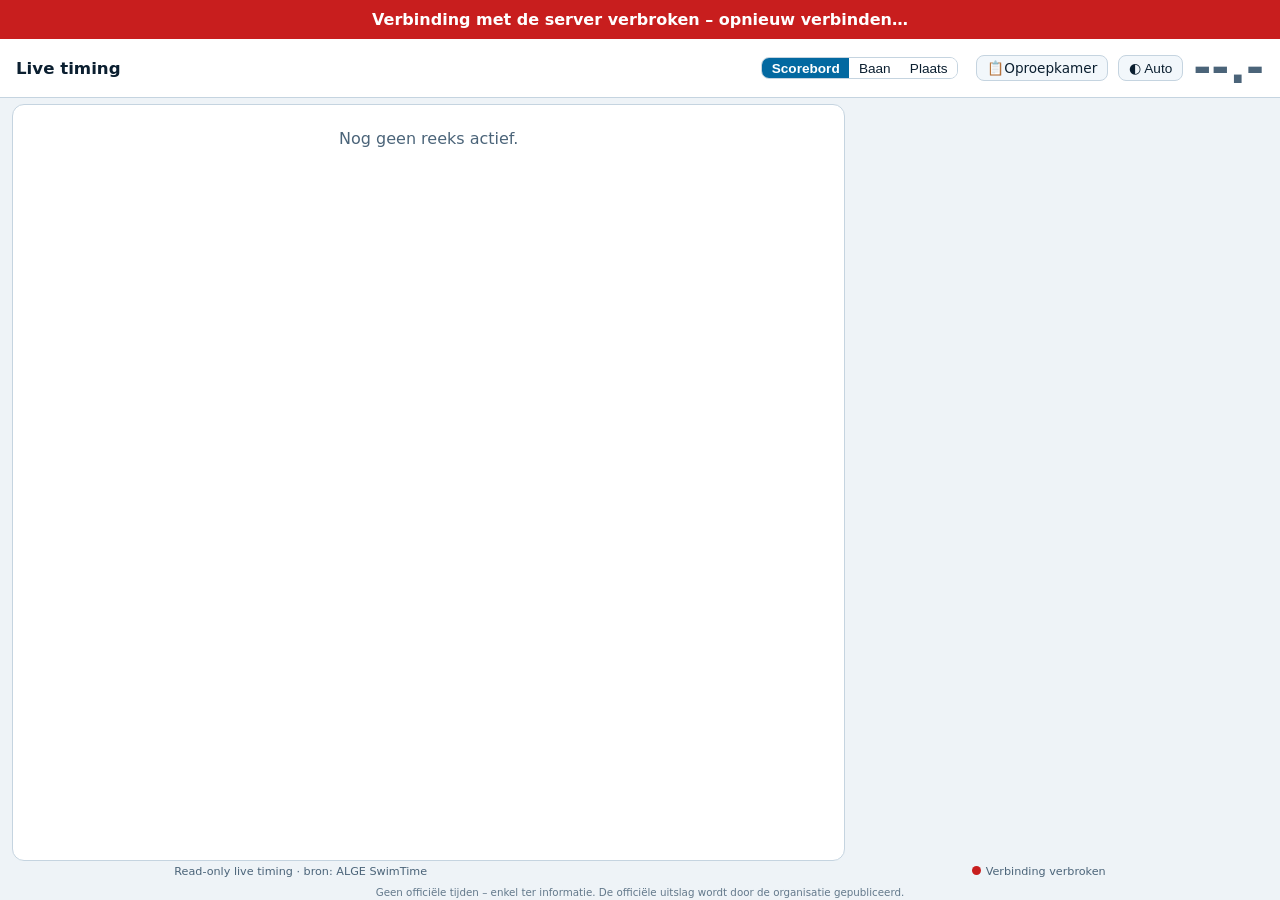
==== commit 8f1d9535: "1.1.20: smartphone – race-balkje over de onderrand van de kaart (geen extra hoogte, letters schalen " ====
--- a/static/index.html
+++ b/static/index.html
@@ -312,7 +312,7 @@
  td.col-rt{grid-area:rt;display:block;text-align:center}
  td.sps{grid-area:sps;min-width:0}
  td.fin{grid-area:fin}
- td.rank{grid-area:rank}
+ td.rank{grid-area:rank;width:auto;min-width:0;text-align:right}
  .spg{grid-template-columns:repeat(4,minmax(0,1fr));font-size:.95rem;gap:.15rem .3rem}
 }
 
@@ -663,6 +663,7 @@
     var mh=memHtml(l);if(mh){curMem+=l.members.length;h+='<tr class="memrow"><td></td><td colspan="'+(4+(rt?1:0)+(sp?1:0))+'">'+mh+'</td></tr>'}
   });
   w.innerHTML=h+'</tbody></table>';
+  if(window.RaceView)try{RaceView.refresh()}catch(e){}       // race-balkjes meteen terug, vóór het passend schalen
   if(kiosk())fitTable();
   fitPhone();
 }
@@ -785,7 +786,7 @@
 function frame(){
   var el=$('clock'),st=clk.status,txt,cls,fin=allFinished();
   if(fin!=null&&st!=='ready'){txt=fmt(fin);cls='stopped'}
-  else if(st==='running'&&clk.rt!=null){txt=fmtClock(clk.rt+Math.min(300,performance.now()-clk.at)*10);cls='running'}
+  else if(st==='running'&&clk.rt!=null){txt=fmtClock(clk.rt+Math.min(30000,performance.now()-clk.at)*10);cls='running'}
   else if(st==='ready'){txt='Klaar voor start';cls='ready'}
   else{txt=(S&&S.showing==='previous')?'—':((S&&S.heat&&S.heat.startTime)||'--.-');cls='idle'}
   if(el.textContent!==txt)el.textContent=txt;
@@ -1120,7 +1121,7 @@
 requestAnimationFrame(frame);
 document.title=isJury?'Jury – Live timing':'Live uitslagen';
 if(demo){document.title+=' (demo)';demoRun()}else live();
-window.__ltRace={page:isJury?'jury':'publiek',getState:function(){return S},getClock:function(){return clk}};   // voor race.js
+window.__ltRace={page:isJury?'jury':'publiek',getState:function(){return S},getClock:function(){return clk},refit:function(){try{fitPhone(true)}catch(e){}}};   // voor race.js
 })();
 </script>
 <script src="/infoscreen.js"></script>
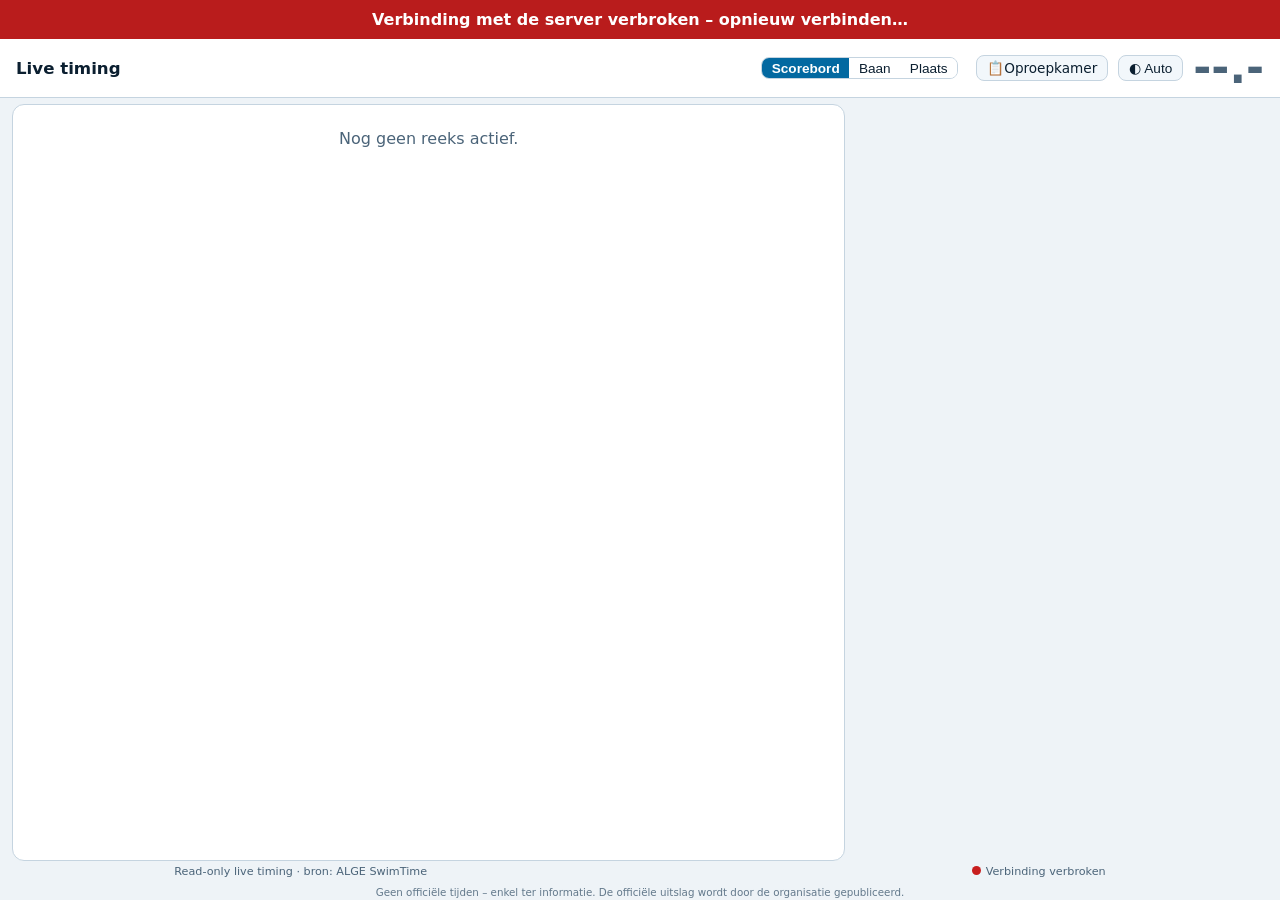
==== commit 565c152f: "1.1.28: overige UX-punten – contrast meldingen/badges/infoscherm, race-knop in de bovenbalk op de gs" ====
--- a/static/index.html
+++ b/static/index.html
@@ -17,7 +17,7 @@
 main{max-width:1600px;margin:0 auto;padding:12px 16px 24px}
 .banner{padding:10px 16px;font-weight:600;text-align:center}
 .banner[hidden]{display:none}
-#bnConn{background:var(--danger);color:#fff}
+#bnConn{background:#b91c1c;color:#fff}
 #bnData{background:var(--warning);color:var(--onwarn)}
 header .meet{color:var(--muted);font-size:14px}
 h1{font-size:clamp(18px,3.2vw,36px);margin:4px 0;line-height:1.2}
@@ -111,7 +111,7 @@
 .jcard{background:var(--card);border:1px solid var(--border);border-radius:12px;padding:12px;margin-bottom:12px}
 .jcard h3{margin:0 0 8px;font-size:clamp(15px,1.4vw,20px);line-height:1.25}
 .jcard h3 small{color:var(--muted);font-weight:400;font-size:.75em;margin-left:6px}
-.jbadge{display:inline-block;background:var(--danger);color:#fff;border-radius:999px;font-size:12px;padding:1px 8px;margin-left:6px;vertical-align:middle}
+.jbadge{display:inline-block;background:#b91c1c;color:#fff;border-radius:999px;font-size:12px;padding:1px 8px;margin-left:6px;vertical-align:middle}
 .issues{margin:0 0 10px;padding:0;list-style:none;font-size:clamp(13px,1.15vw,17px)}
 .issues li{padding:5px 8px;border-left:4px solid;border-radius:4px;margin-bottom:4px;background:var(--card2)}
 .issues .fout{border-color:var(--danger);color:var(--danger);font-weight:600}
@@ -223,7 +223,7 @@
 .mems .chips{margin:2px 0 4px 2.2em}
 .memrow td{padding-top:0;text-align:left;white-space:normal}
 tr.hasmem td{border-bottom:0}
-@media (max-width:560px){.mem{grid-template-columns:1.4em minmax(5em,1fr) auto 4.2em 4.2em}}
+@media (max-width:560px){.mem{grid-template-columns:1.4em minmax(0,1fr) auto auto auto;gap:0 .4em}.mem .mn{overflow:hidden;text-overflow:ellipsis;white-space:nowrap}}
 
 /* ===== leesbaarheid en schaling ===== */
 html{font-size:clamp(16px,calc(.55vw + .6vh),40px)}
@@ -294,7 +294,7 @@
  body.jv.jury .legend{font-size:max(11px,.7rem)}
  body.jv.jury footer{font-size:max(11px,.7rem)}
 }
-@media (max-width:699px){
+@media (max-width:699px),(max-height:499px) and (max-width:1100px){
  .tablewrap{overflow:visible;background:none;border:0}
  table,tbody{display:block}
  thead{display:none}
@@ -345,7 +345,8 @@
 #splash .bub{fill:none;stroke:var(--accent);stroke-width:2;opacity:0;animation:spbub var(--bd,2s) ease-in infinite}
 @keyframes spbub{0%{transform:translateY(0);opacity:0}25%{opacity:.7}100%{transform:translateY(-420px);opacity:0}}
 #splash .spn{position:absolute;left:4vw;right:4vw;bottom:5%;height:30%;display:flex;align-items:center;justify-content:center;text-align:center;overflow:hidden;color:#fff;opacity:0;font-weight:700;font-size:clamp(14px,2.2vw,2.3rem);line-height:1.35;letter-spacing:.02em;mix-blend-mode:soft-light;pointer-events:none}
-#splash.on .spn{animation:spfade .8s .3s ease both;opacity:.45}
+#splash.on .spn{animation:spfade .8s .3s ease both;opacity:.7}
+#splash .spn{mix-blend-mode:normal!important;text-shadow:0 1px 4px rgba(0,0,0,.45)}
 #splash .spn[hidden]{display:none}
 #splash .spn .spnt{display:inline-block}
 #splash .spn .spnt span{display:inline-block;margin:0 .9em}
@@ -407,8 +408,30 @@
 body.phone #crbtn{font-weight:700;color:var(--amber);border-color:var(--amber)}
 @media (max-width:379px){body.phone .tblink .tbs{display:none}body.phone .tblink .tbx{display:inline}}
 body.phone .topbar{gap:6px;padding:3px 8px}body.phone .tbr{gap:5px}body.phone .tbt{display:none}
-body.phone .tbtn{padding:3px 7px;font-size:12px}body.phone .seg button{padding:3px 7px;font-size:12px}body.phone .mini{font-size:20px}
+body.phone .tbtn{padding:0 8px;font-size:13px;min-height:40px}body.phone .seg button{padding:0 7px;font-size:13px;min-height:38px}
+@media (max-width:400px){body.phone .tbtn{padding:0 6px}body.phone .seg button{padding:0 5px}body.phone .mini{font-size:18px}body.phone .mini.ready{font-size:13px}}body.phone .mini{font-size:20px}
+body.phone #themebtn{min-width:40px}
+/* liggende gsm: kaarten in twee kolommen */
+@media (max-height:499px) and (min-width:560px){body.phone tbody{display:grid!important;grid-template-columns:1fr 1fr;gap:0 .45em}body.phone tbody tr.memrow{grid-column:1/-1}}
+/* 4. volgende reeks op de gsm: enkel de kop, geen namenlijst (de huidige uitslag gaat voor) */
+body.phone .nx2{display:none}
+body.phone .nx1{font-size:max(12px,.9em);white-space:nowrap;overflow:hidden;text-overflow:ellipsis}
+/* 2. leesbare minimumgroottes in de kaarten */
+body.phone .sd,body.phone sup.r,body.phone .mlab{font-size:max(10px,.7em)}
+body.phone td.name small{font-size:max(10px,.8em)}
+body.phone #cur h1{font-size:max(13px,1.02em);white-space:nowrap;overflow:hidden;text-overflow:ellipsis}
+body.phone.noclub td.name small{display:none}
+/* 5. tablet staand: club weg, naam afkappen, zodat eindtijd en plaats in beeld blijven */
+@media (min-width:700px) and (max-width:999px){body:not(.jv) .col-club,body.pub .col-club{display:none}body:not(.jv) td.name small,body.pub td.name small{display:block}td.name{max-width:30vw;overflow:hidden;text-overflow:ellipsis}.spg{font-size:.95rem}}
+/* 6. jurypagina op smaller scherm: knoppen in de bovenbalk mogen naar een tweede regel */
+@media (max-width:999px){body.jv:not(.pub) .tbr{flex-wrap:wrap;justify-content:flex-end;row-gap:4px}body.jv:not(.pub) .tblink .tbl{display:none}}
 @media (max-width:379px){body.phone #themebtn{display:none}body.phone .seg button{padding:3px 5px}}
+/* 21. jury op de gsm: tussentijden en redenen in twee kolommen, geen letter-per-letter-afbreking */
+@media (max-width:699px){body.jv .spg,.chips{grid-template-columns:repeat(2,minmax(0,1fr))!important}.sc .rsn,.chip .why{overflow-wrap:normal;hyphens:auto}}
+/* 24. race-knop in de bovenbalk: op de gsm enkel het icoon */
+body.phone .rvtoggle .rvtl{display:none}
+/* 25. minder beweging als het toestel dat vraagt */
+@media (prefers-reduced-motion:reduce){#clock.ready,.mini.ready{animation:none!important}}
 </style>
 </head>
 <body>
@@ -820,25 +843,33 @@
 function fitPhone(force){
   var b=document.body,on=phone();
   b.classList.toggle('phone',on);
-  if(!on){b.classList.remove('nosp','nomem');document.getElementById('cur').style.removeProperty('--mf');phKey='';return}
+  if(!on){b.classList.remove('nosp','nomem','noclub');document.getElementById('cur').style.removeProperty('--mf');phKey='';return}
   var w=$('tablewrap'),cur=$('cur');if(!w||!cur)return;
   var chips=w.querySelectorAll('.sc').length,rows=w.querySelectorAll('tbody tr').length;
-  var key=innerWidth+'x'+innerHeight+'|'+rows+'|'+chips+'|'+($('title')?$('title').textContent:'')+'|'+(!$('nextbar').hidden);
+  var H=stableH();
+  var key=innerWidth+'x'+H+'|'+rows+'|'+chips+'|'+($('title')?$('title').textContent:'')+'|'+(!$('nextbar').hidden);
   if(!force&&key===phKey)return;phKey=key;
-  var sb=$('simban'),limit=window.innerHeight-6-(sb&&!sb.hidden?sb.offsetHeight:0);
+  var sb=$('simban'),limit=H-6-(sb&&!sb.hidden?sb.offsetHeight:0);
   function bottom(){var r=w.getBoundingClientRect();return r.bottom+window.scrollY}
   function fits(){return bottom()<=limit&&document.documentElement.scrollWidth<=window.innerWidth+1}
   function fitFont(min,max){var f=max;cur.style.setProperty('--mf',f+'px');while(!fits()&&f>min){f-=0.5;cur.style.setProperty('--mf',f+'px')}return fits()}
   var max=Math.min(30,Math.max(16,window.innerWidth/18));
-  b.classList.remove('nosp','nomem');
-  if(fitFont(12.5,max))return;            // alles tonen (met tussentijden)
+  b.classList.remove('nosp','nomem','noclub');
+  if(fitFont(13,max))return;              // alles tonen (met tussentijden)
   b.classList.add('nomem');
-  if(fitFont(12.5,max))return;            // aflossingsleden weg
+  if(fitFont(13,max))return;              // aflossingsleden weg
+  b.classList.add('noclub');
+  if(fitFont(12,max))return;              // clubnaam onder de naam weg
   b.classList.add('nosp');
-  fitFont(11,max);                        // enkel baan, naam, eindtijd, plaats
-}
-window.addEventListener('resize',function(){setTimeout(function(){fitPhone(true)},120)});
-window.addEventListener('orientationchange',function(){setTimeout(function(){fitPhone(true)},300)});
+  fitFont(11,max);                        // enkel baan, naam, eindtijd, plaats; nooit kleiner dan 11 px – dan maar scrollen
+}
+/* schermhoogte zonder het verspringen van de adresbalk: per breedte de kleinste hoogte (enkel echte wijzigingen tellen) */
+var stH={w:0,h:0};
+function stableH(){var w=window.innerWidth,h=window.innerHeight;
+  if(w!==stH.w||Math.abs(h-stH.h)>160){stH.w=w;stH.h=h}else if(h<stH.h)stH.h=h;     // kleinste: past ook met adresbalk
+  return stH.h}
+window.addEventListener('resize',function(){var o=stH.w+'x'+stH.h;stableH();if(stH.w+'x'+stH.h!==o)setTimeout(function(){fitPhone(true)},120)});
+window.addEventListener('orientationchange',function(){setTimeout(function(){stH.w=0;fitPhone(true)},300)});
 function kiosk(){return (isJury||pubSplit)&&jury&&window.matchMedia('(min-width:1000px)').matches}
 function fitBox(box,key,start,min,max){
   var f=start;
@@ -868,6 +899,7 @@
   (function step(now){
     if(!kiosk()){w._ts=false;return}
     var dt=now-last;last=now;
+    if(window.__ltTouch&&Date.now()-window.__ltTouch<15000){pos=w.scrollTop;wait=2500;requestAnimationFrame(step);return}   // aangeraakt: niet zelf scrollen
     var max=w.scrollHeight-w.clientHeight;
     if(max<=1){pos=0;if(w.scrollTop)w.scrollTop=0;wait=2500;dir=1}
     else if(wait>0)wait-=dt;
@@ -1121,11 +1153,13 @@
 requestAnimationFrame(frame);
 document.title=isJury?'Jury – Live timing':'Live uitslagen';
 if(demo){document.title+=' (demo)';demoRun()}else live();
+document.addEventListener('touchstart',function(){window.__ltTouch=Date.now()},{passive:true});
 window.__ltRace={page:isJury?'jury':'publiek',getState:function(){return S},getClock:function(){return clk},refit:function(){try{fitPhone(true)}catch(e){}}};   // voor race.js
 })();
 </script>
 <script src="/infoscreen.js"></script>
 <script src="/race.js"></script>
+<script src="/club.js"></script>
 <script>if(window.RaceView)window.__ltRace&&RaceView.mount(document.getElementById('tablewrap'),window.__ltRace)</script>
 <script>if(!/\/jury/.test(location.pathname)&&window.InfoScreen)InfoScreen.init({page:'publiek'})</script>
 </body>
